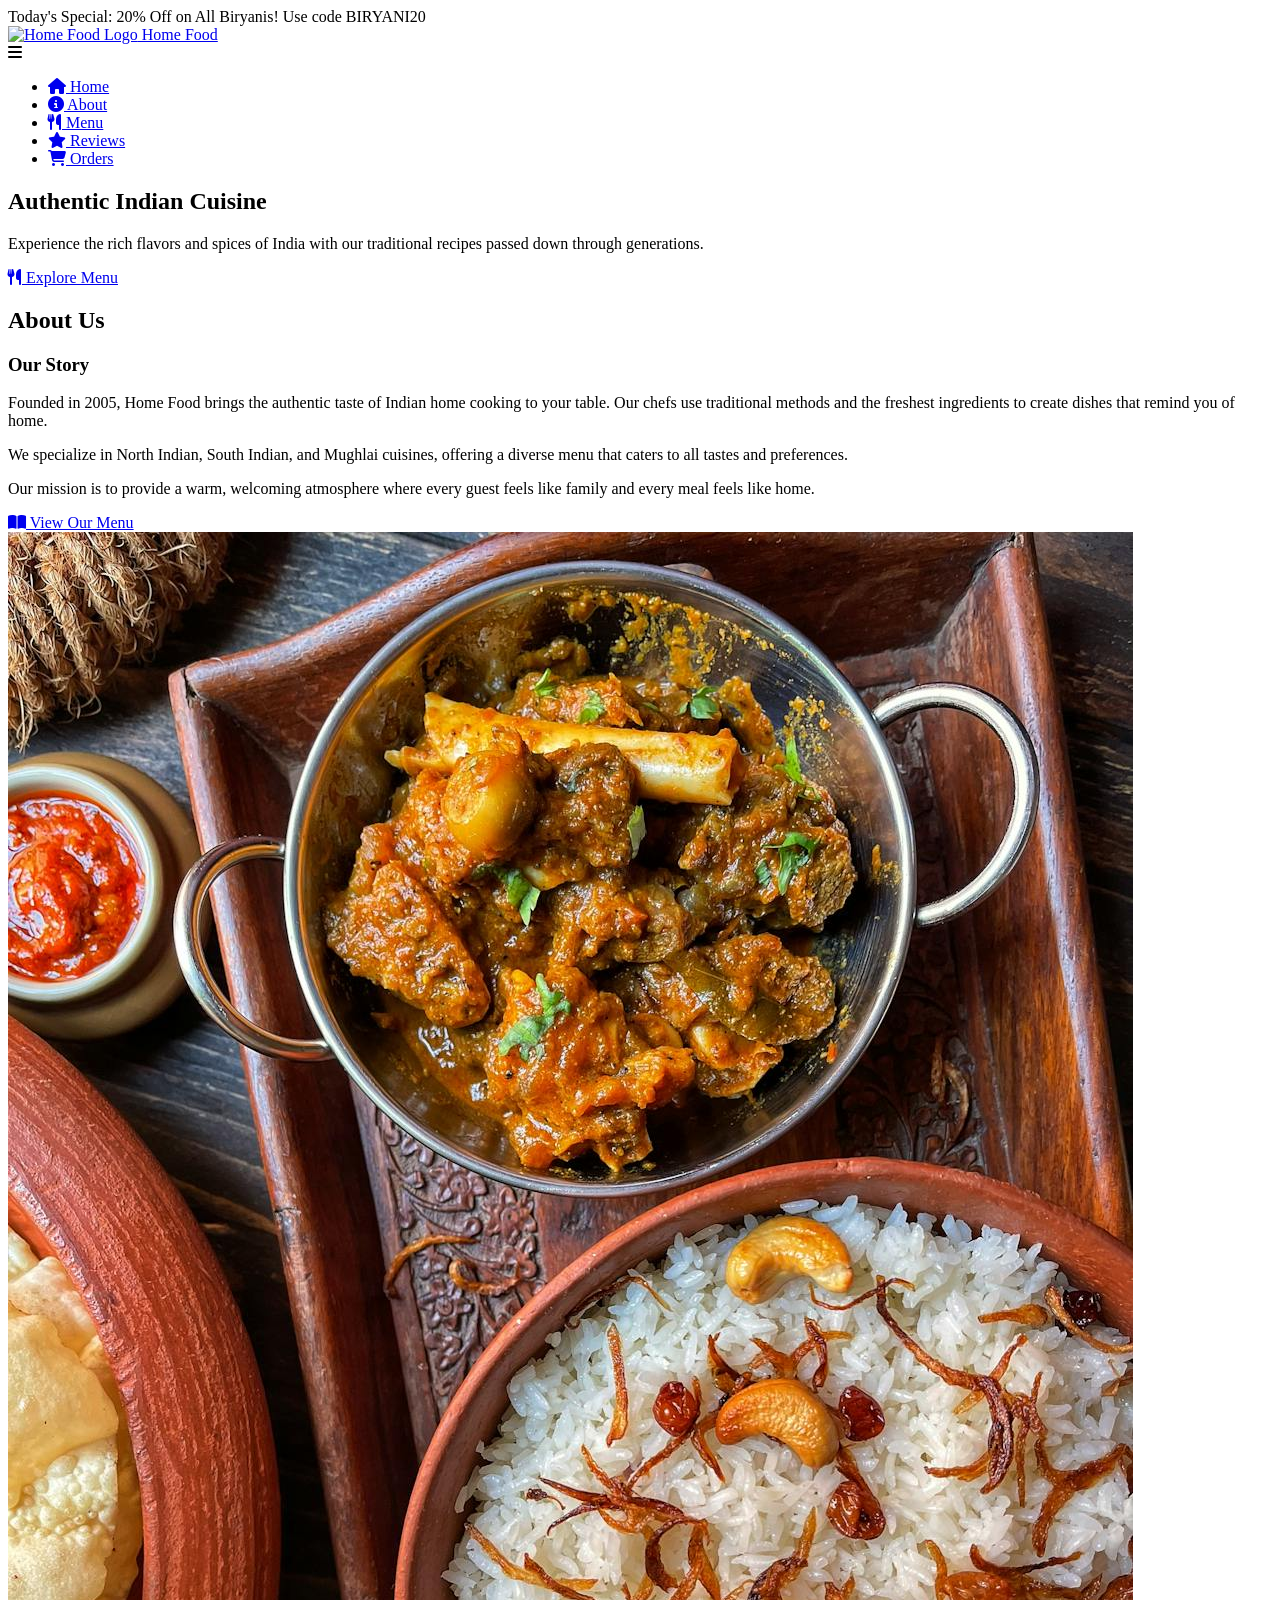
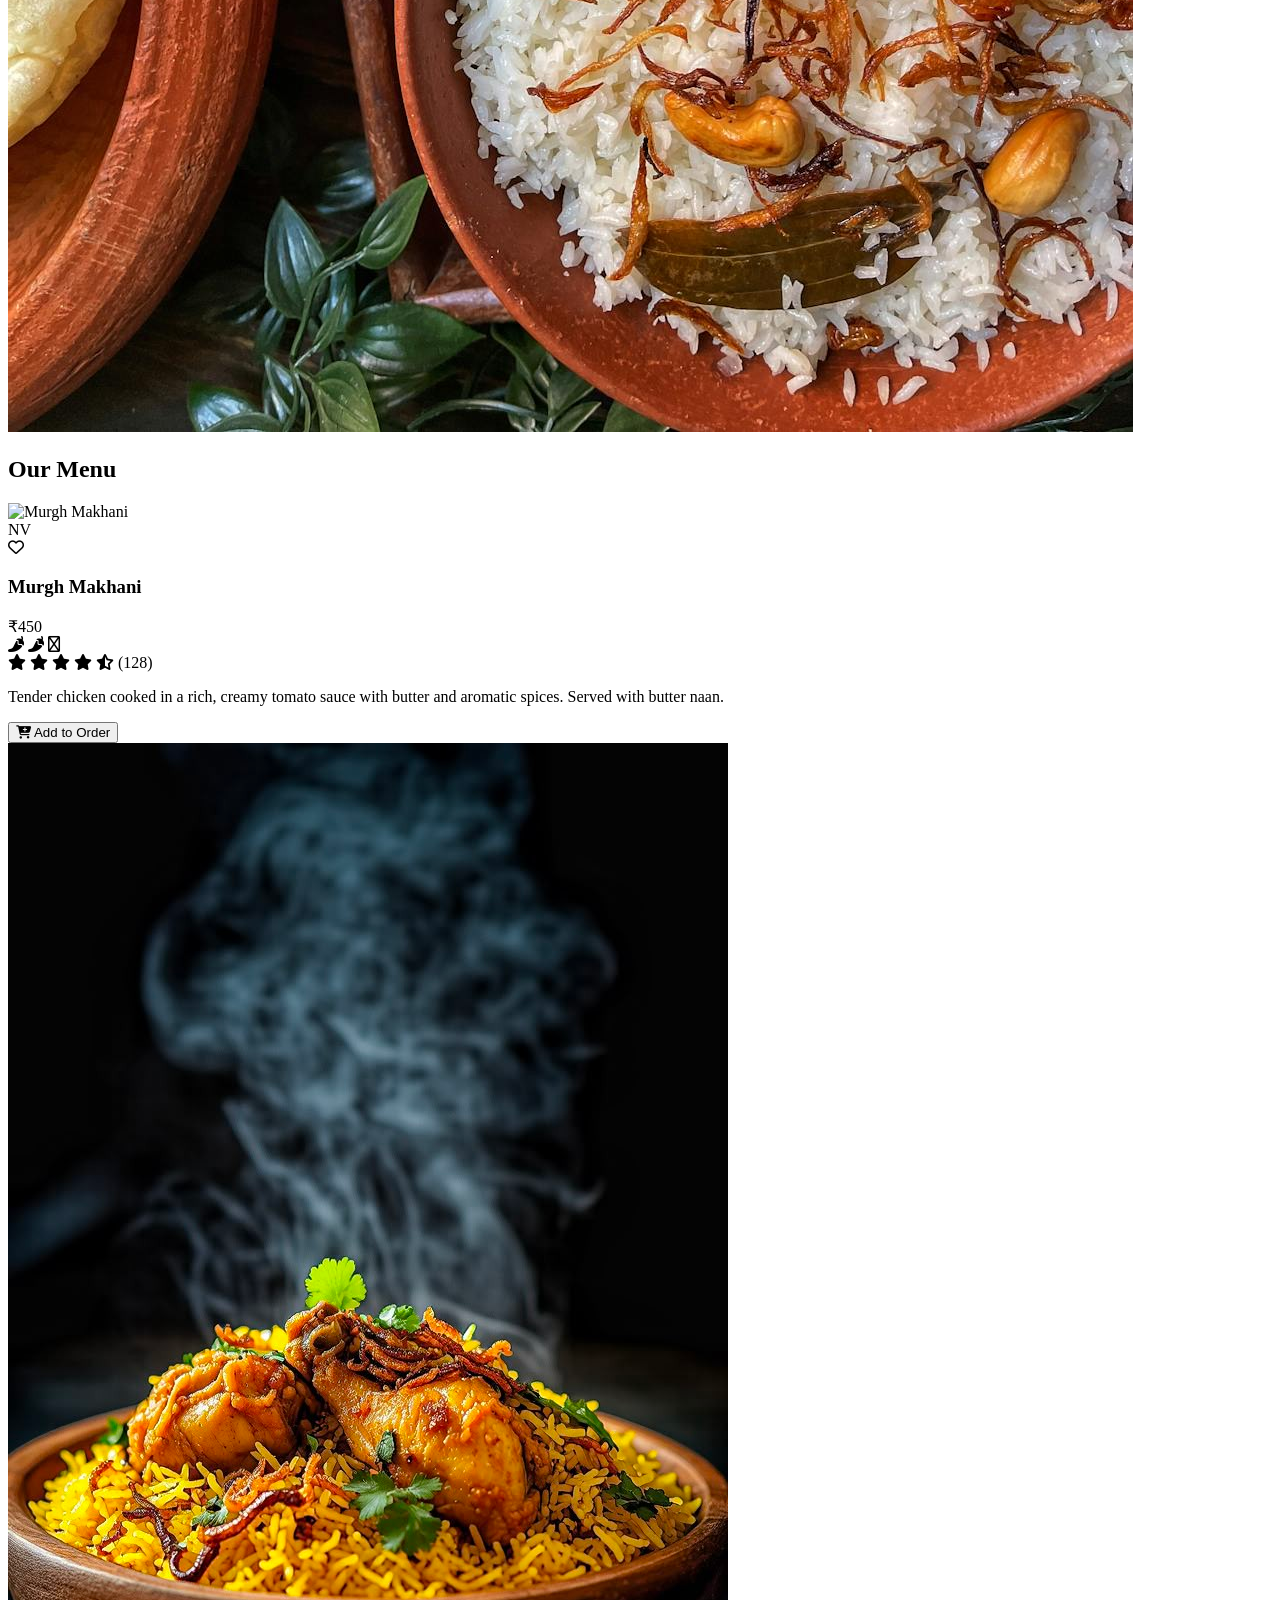
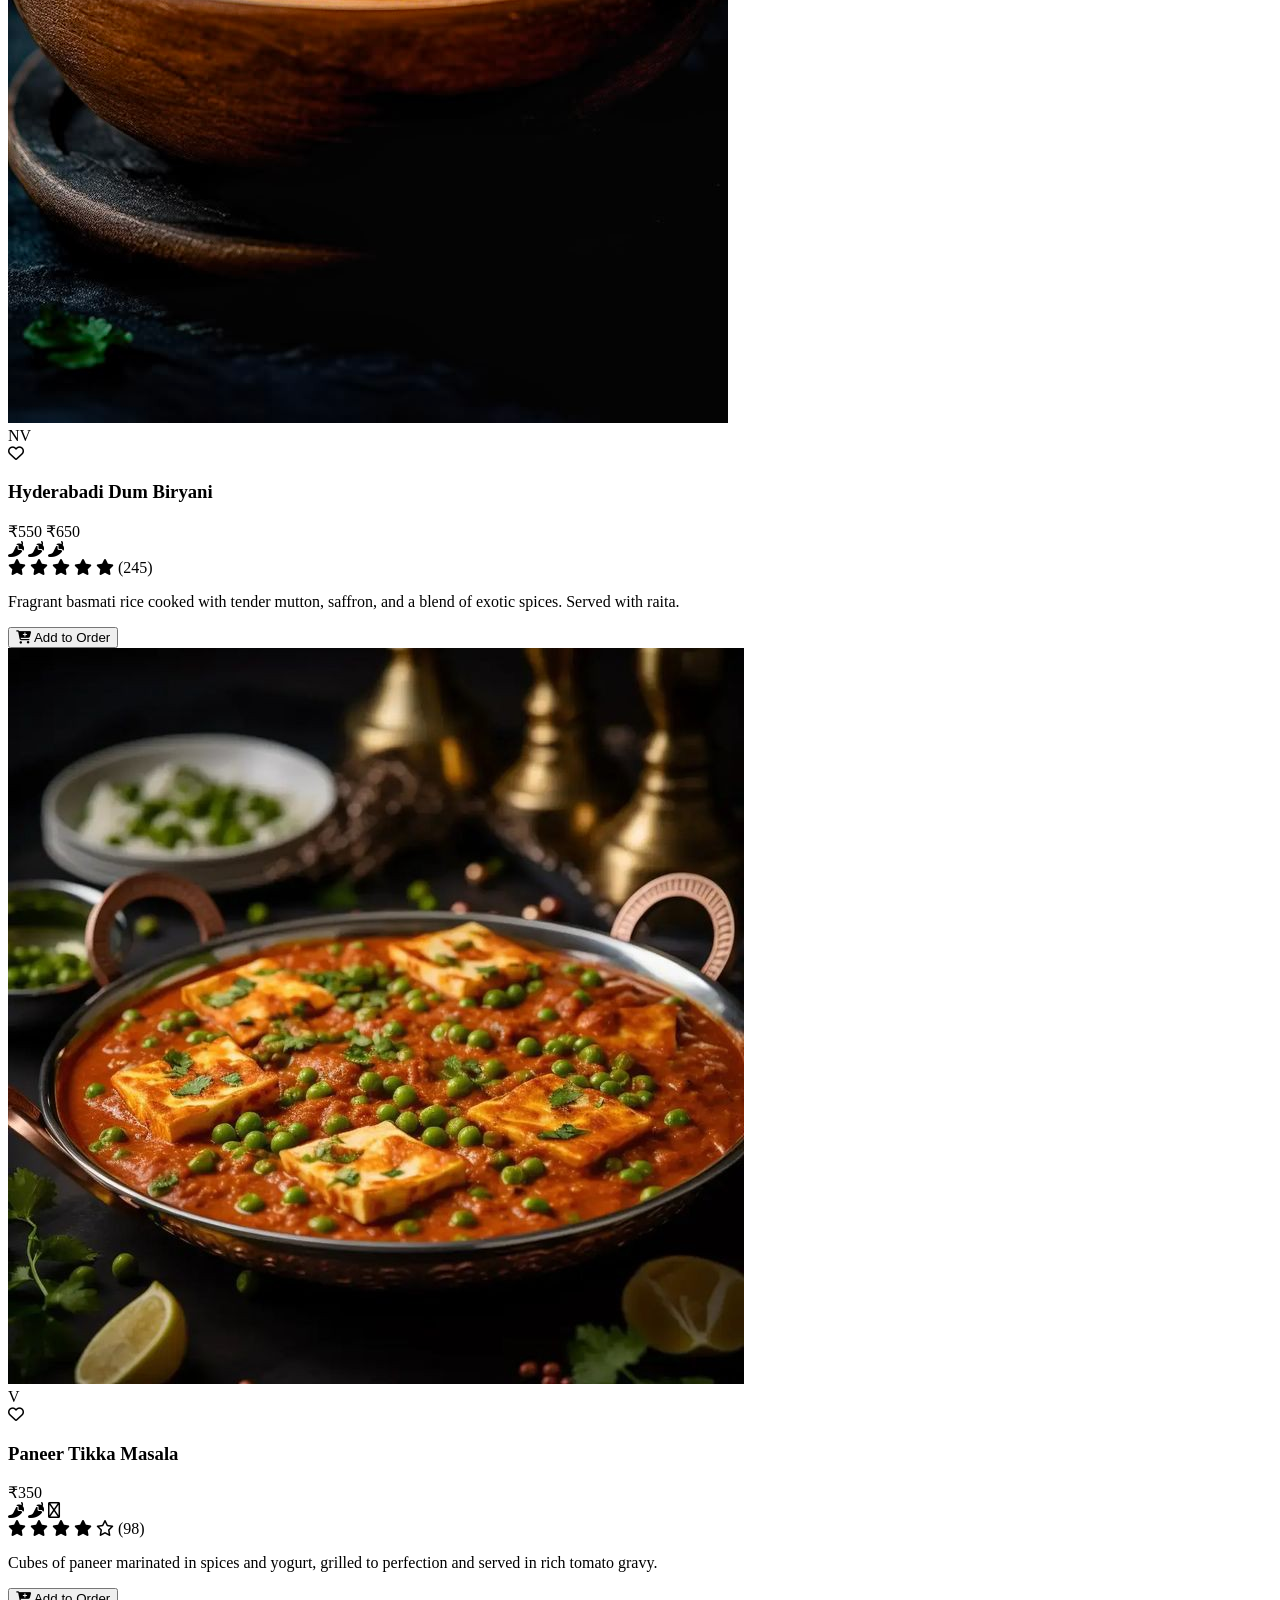
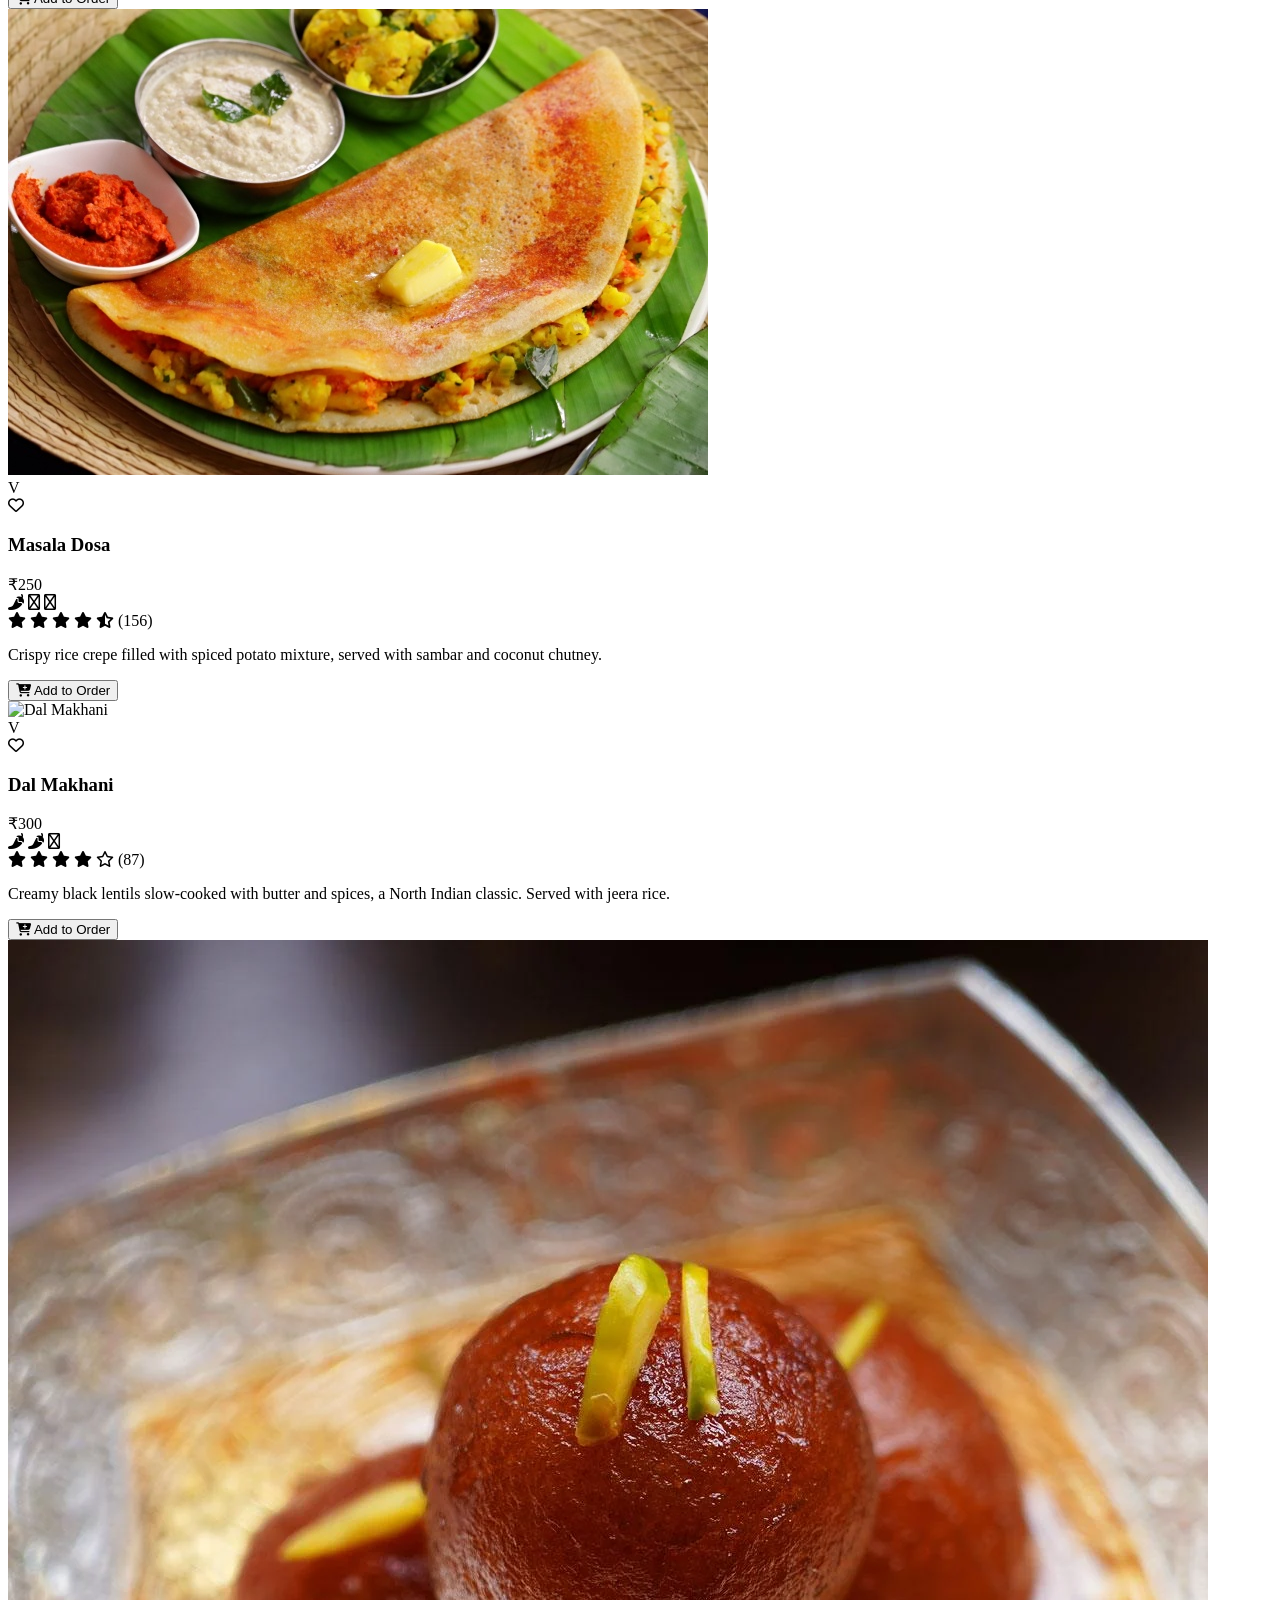
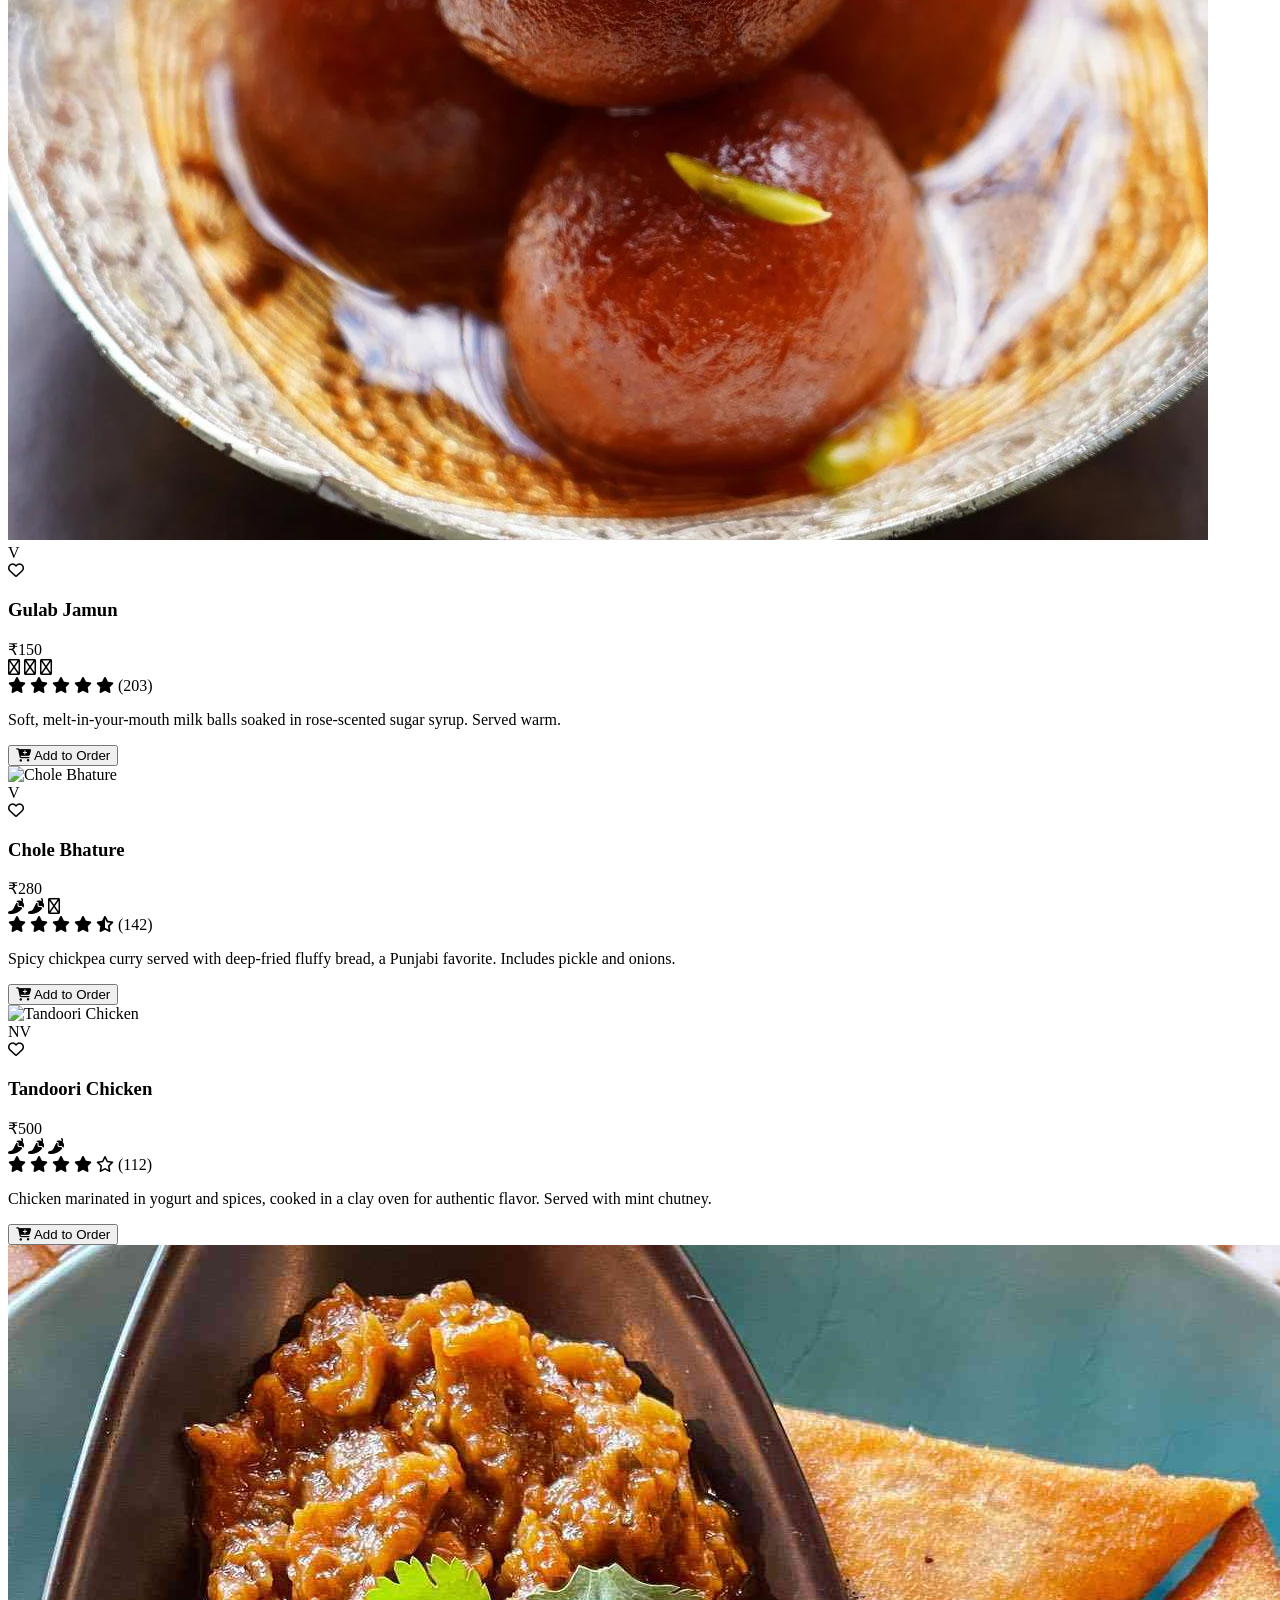
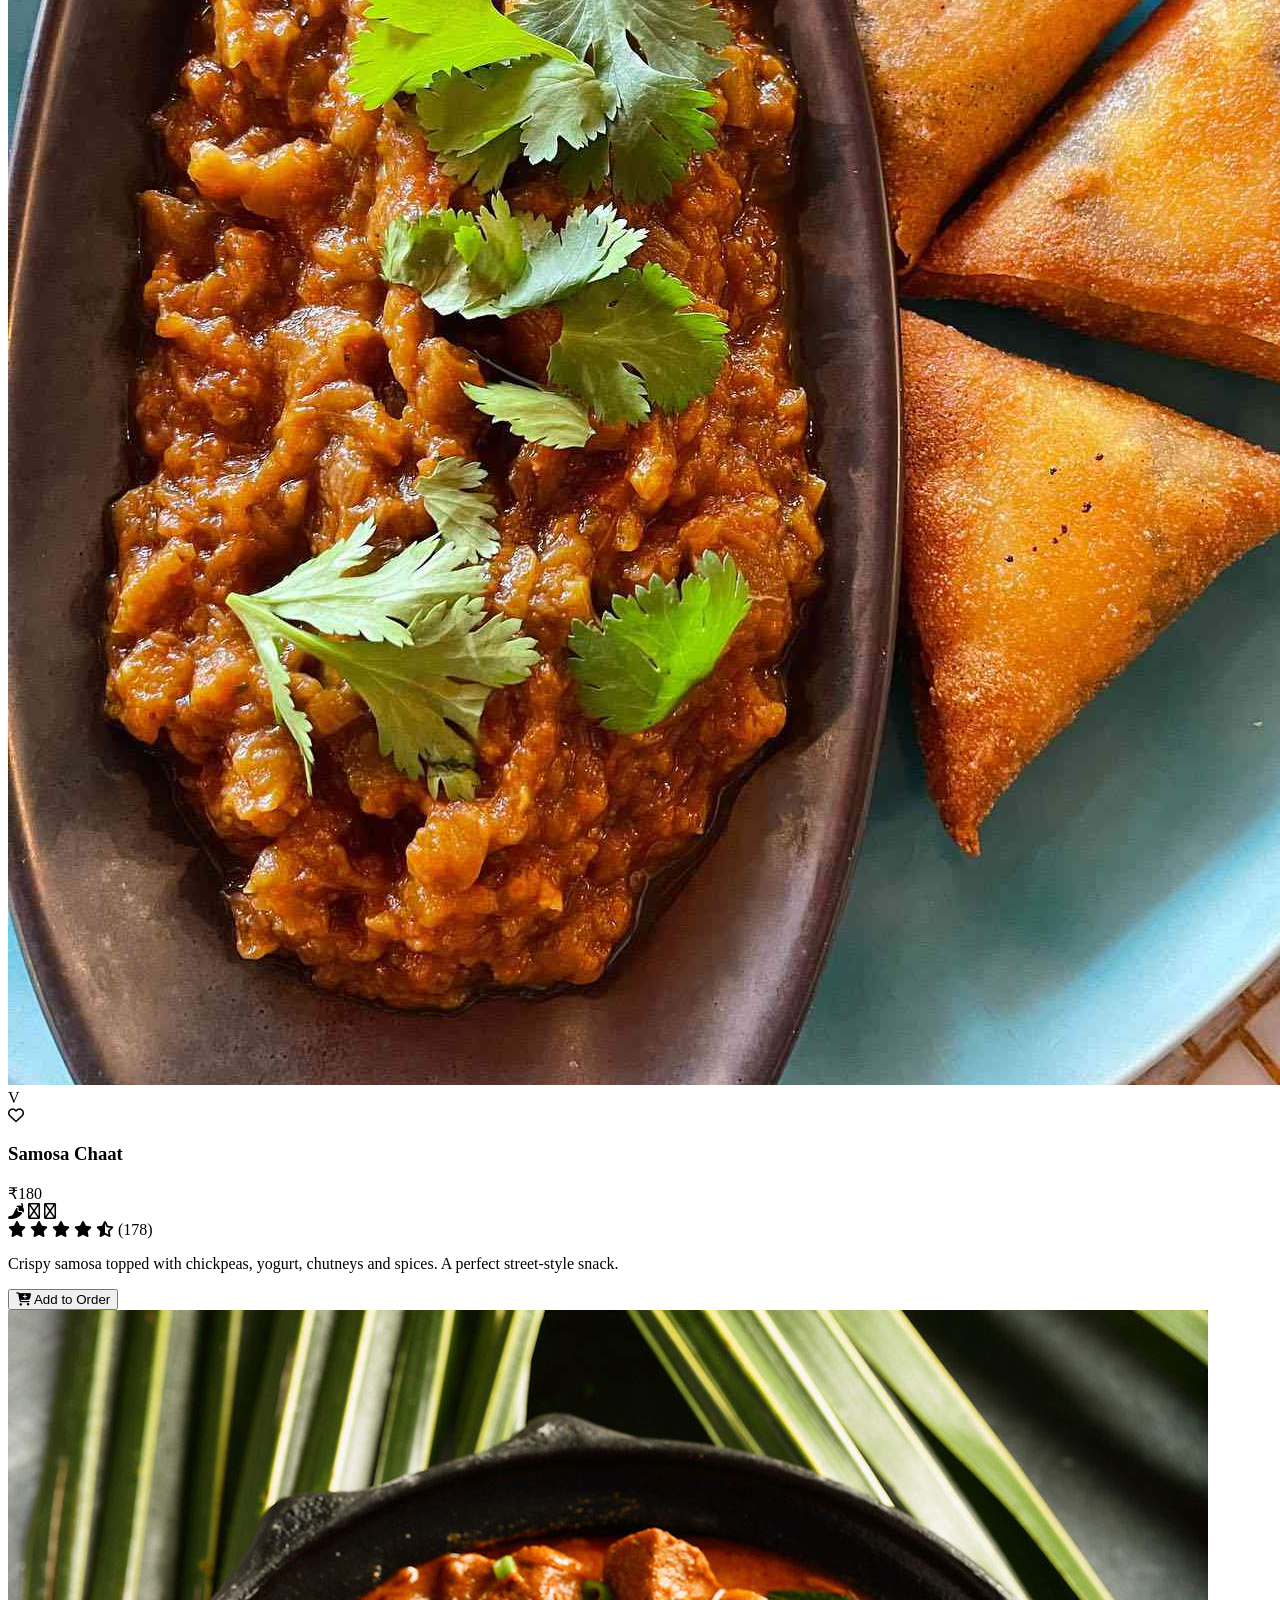
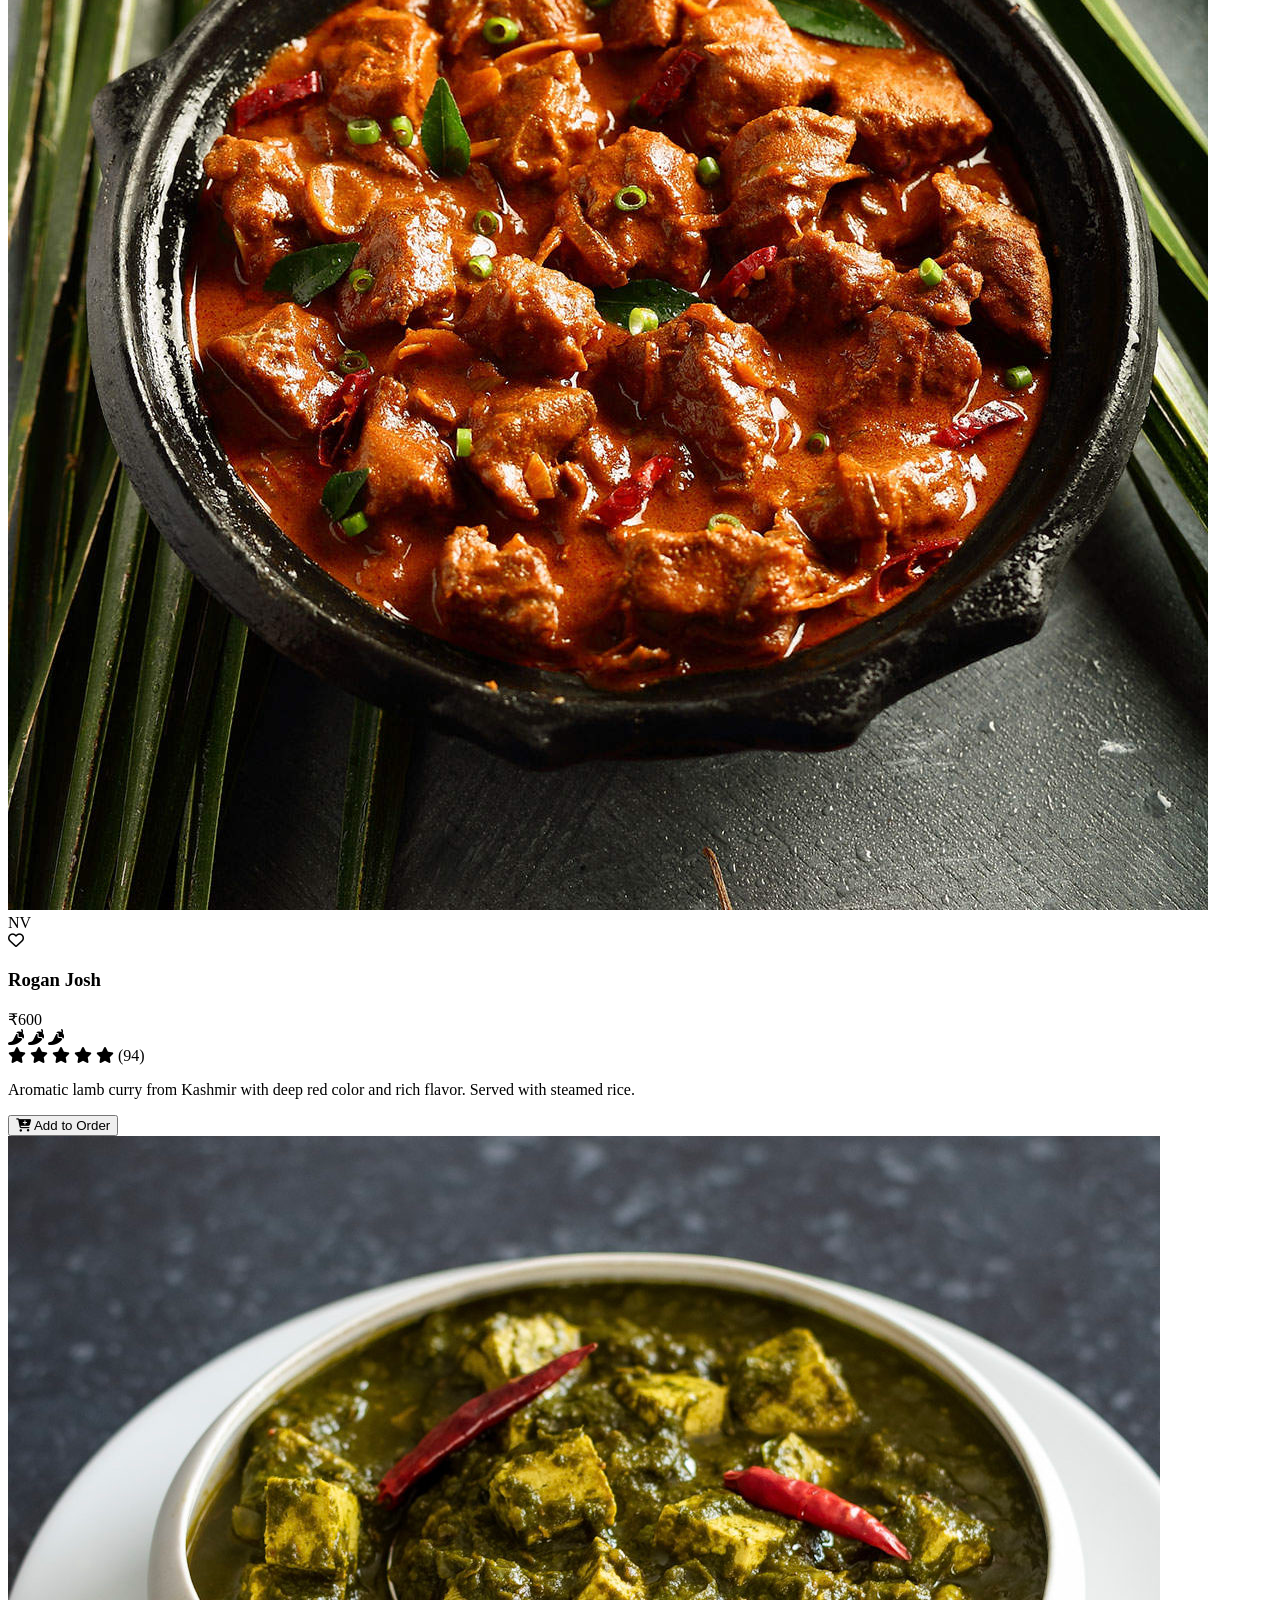
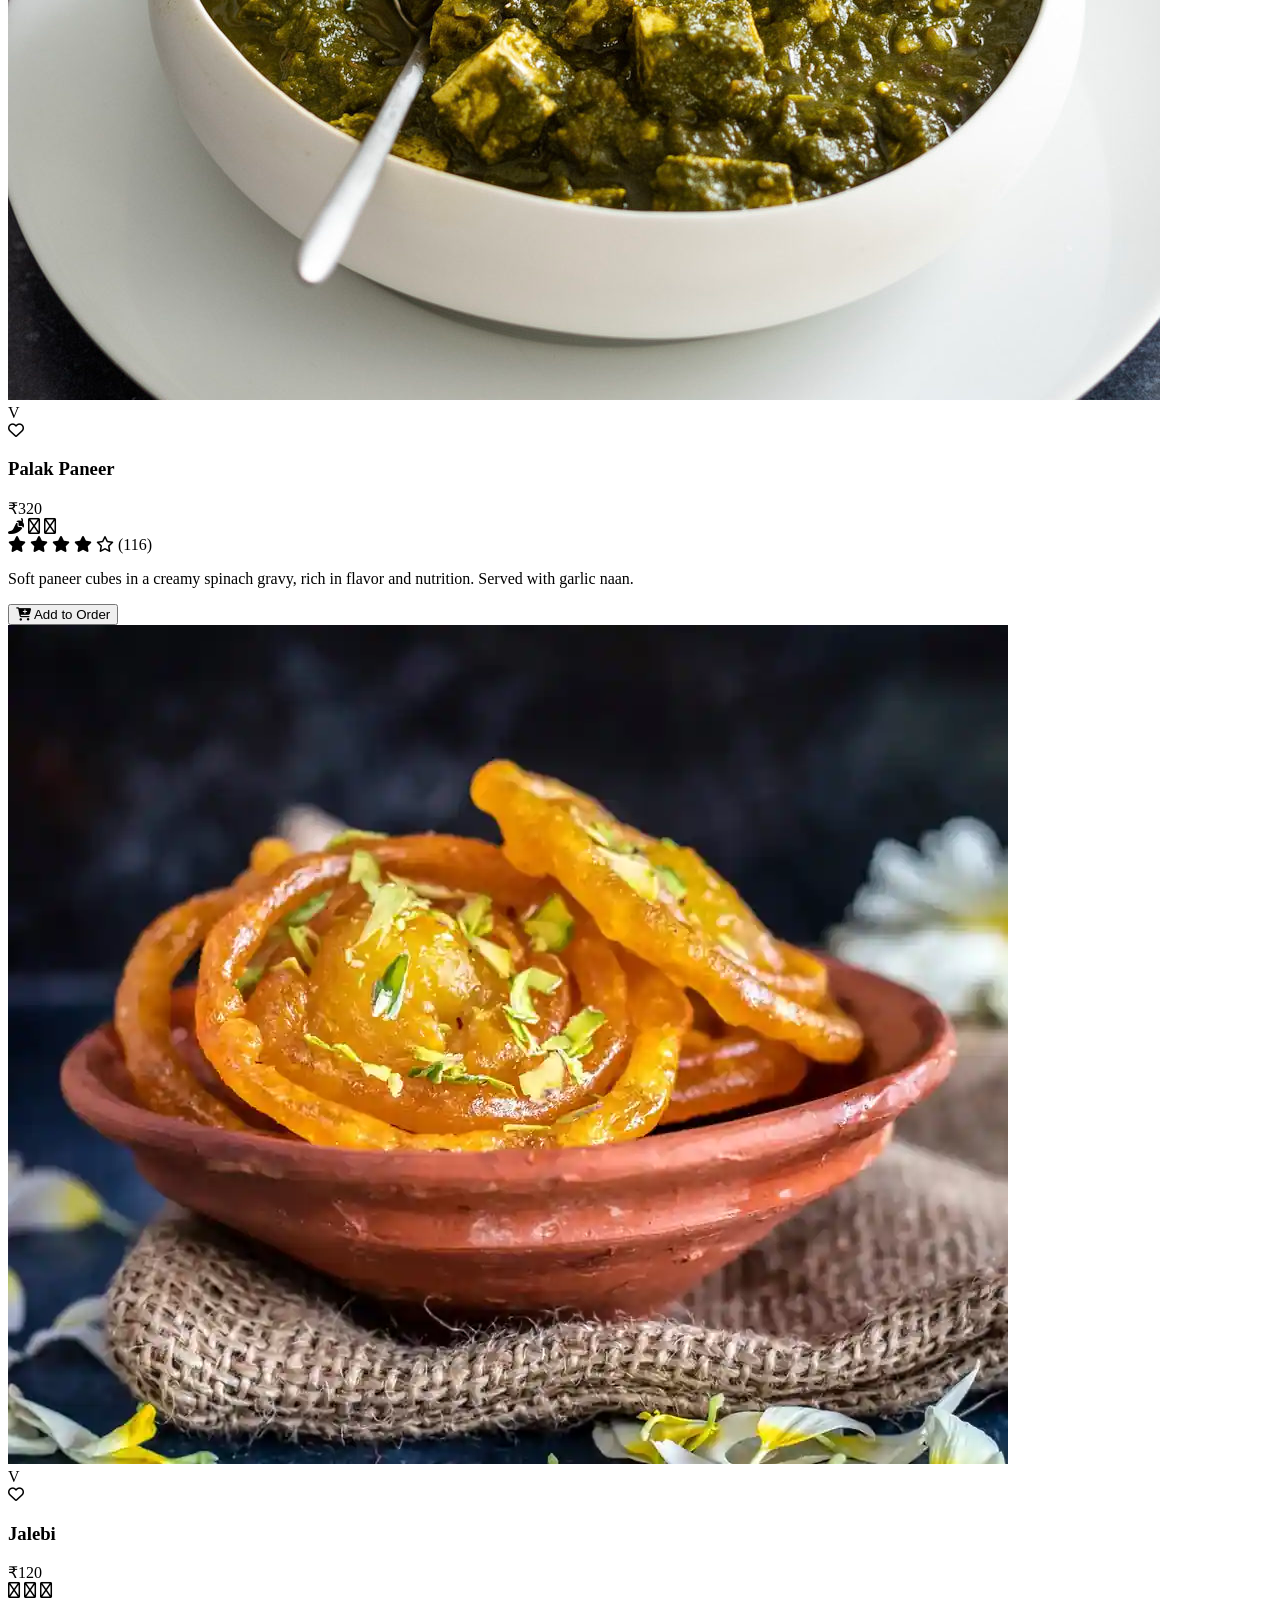
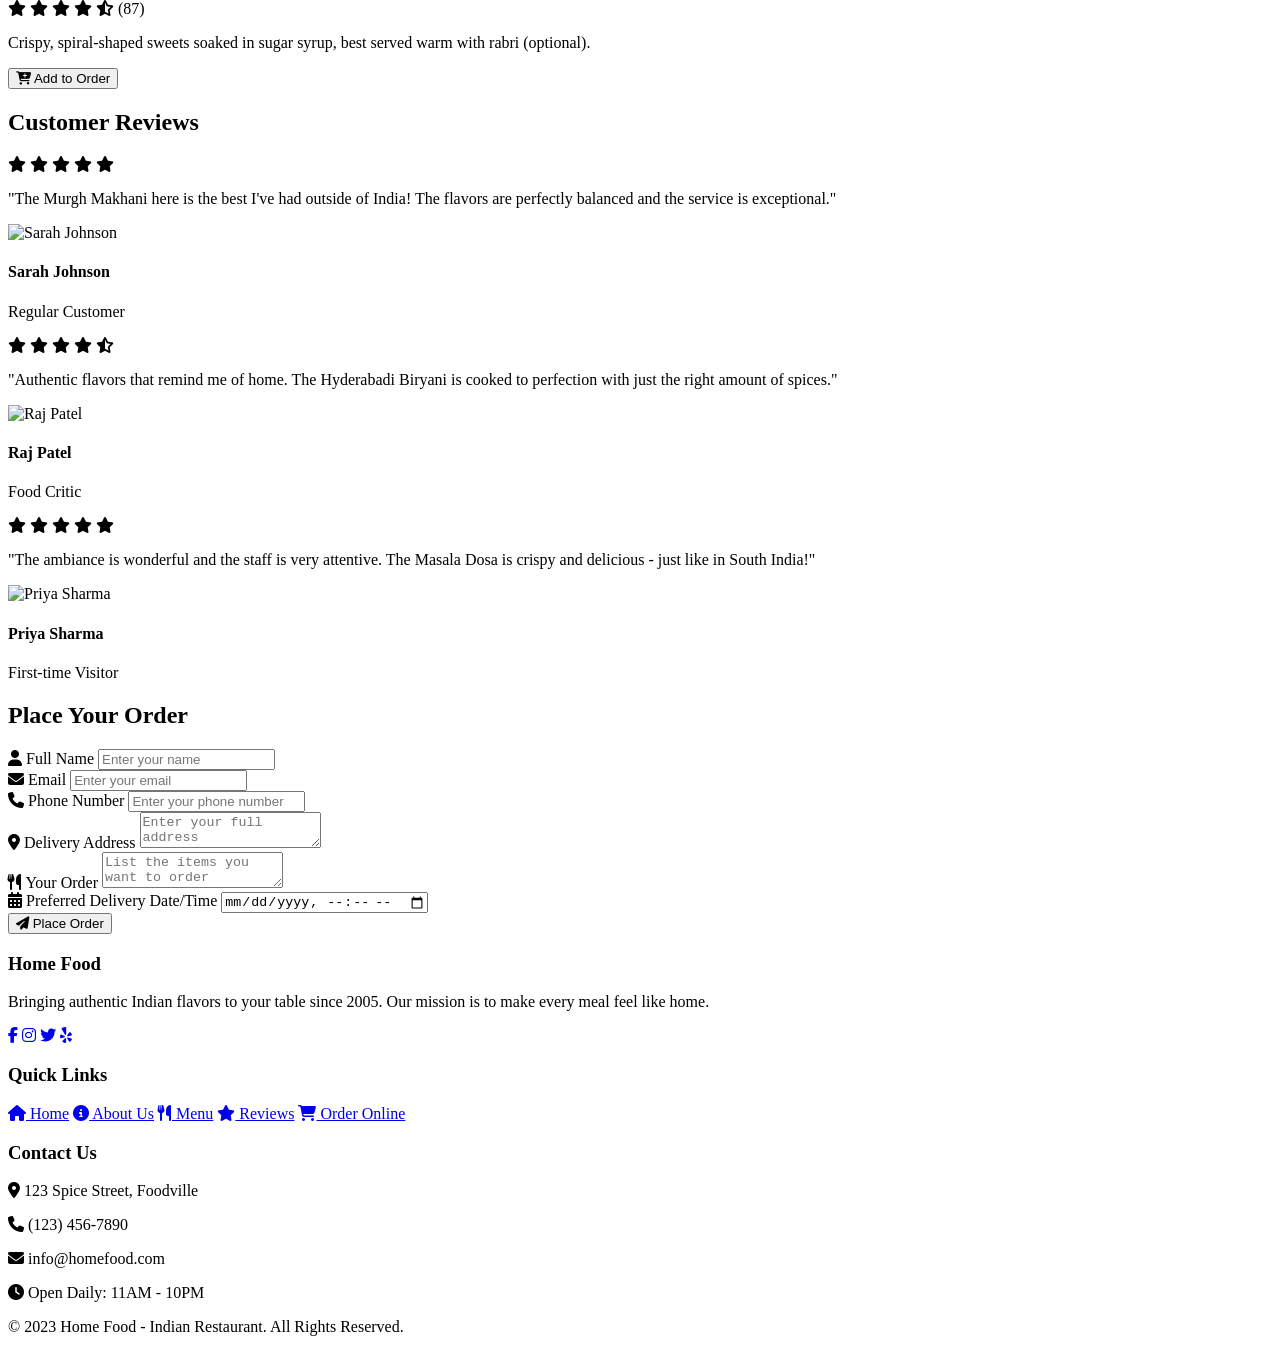
==== index.html @ 53b6099e "changed file names" ====
<!DOCTYPE html>
<html lang="en">
<head>
    <meta charset="UTF-8">
    <meta name="viewport" content="width=device-width, initial-scale=1.0">
    <title>Home Food - Authentic Indian Restaurant</title>
    <link rel="stylesheet" href="https://cdnjs.cloudflare.com/ajax/libs/font-awesome/6.4.0/css/all.min.css">
    <link href="https://fonts.googleapis.com/css2?family=Poppins:wght@300;400;500;600;700&display=swap" rel="stylesheet">
    <link rel="stylesheet" href="homefood.css">
</head>
<body>
    <!-- Special Offers Banner -->
    <div class="offer-banner">
         Today's Special: 20% Off on All Biryanis! Use code BIRYANI20 
    </div>

    <!-- Header -->
    <header id="header">
        <a href="#" class="logo">
            <img src="https://cdn-icons-png.flaticon.com/512/5787/5787016.png" alt="Home Food Logo">
            Home Food
        </a>
        
        <div class="menu-toggle">
            <i class="fas fa-bars"></i>
        </div>
        
        <nav id="nav">
            <ul>
                <li><a href="#home"><i class="fas fa-home"></i> Home</a></li>
                <li><a href="#about"><i class="fas fa-info-circle"></i> About</a></li>
                <li><a href="#menu"><i class="fas fa-utensils"></i> Menu</a></li>
                <li><a href="#reviews"><i class="fas fa-star"></i> Reviews</a></li>
                <li><a href="#orders"><i class="fas fa-shopping-cart"></i> Orders</a></li>
            </ul>
        </nav>
    </header>

    <!-- Hero Section -->
    <section class="hero" id="home">
        <div class="hero-content">
            <h1>Authentic Indian Cuisine</h1>
            <p>Experience the rich flavors and spices of India with our traditional recipes passed down through generations.</p>
            <a href="#menu" class="btn"><i class="fas fa-utensils"></i> Explore Menu</a>
        </div>
    </section>

    <!-- About Section -->
    <section class="about" id="about">
        <h2 class="section-title">About Us</h2>
        <div class="about-content">
            <div class="about-text">
                <h3>Our Story</h3>
                <p>Founded in 2005, Home Food brings the authentic taste of Indian home cooking to your table. Our chefs use traditional methods and the freshest ingredients to create dishes that remind you of home.</p>
                <p>We specialize in North Indian, South Indian, and Mughlai cuisines, offering a diverse menu that caters to all tastes and preferences.</p>
                <p>Our mission is to provide a warm, welcoming atmosphere where every guest feels like family and every meal feels like home.</p>
                <a href="#menu" class="btn"><i class="fas fa-book-open"></i> View Our Menu</a>
            </div>
            <div class="about-image">
                <img src="about1.jpeg">
            </div>
        </div>
    </section>

    <!-- Menu Section - Now in 4 columns -->
    <section class="menu" id="menu">
        <h2 class="section-title">Our Menu</h2>
        <div class="menu-container">
            <!-- Item 1 -->
            <div class="menu-item">
                <div class="menu-item-img-container">
                    <img src="https://images.unsplash.com/photo-1631515243349-e0cb75fb8d3a?ixlib=rb-4.0.3&ixid=M3wxMjA3fDB8MHxwaG90by1wYWdlfHx8fGVufDB8fHx8fA%3D%3D&auto=format&fit=crop&w=1488&q=80" alt="Murgh Makhani">
                    <div class="veg-nonveg nonveg">NV</div>
                    <div class="heart-btn">
                        <i class="far fa-heart"></i>
                    </div>
                </div>
                <div class="menu-item-content">
                    <div class="menu-item-title">
                        <h3>Murgh Makhani</h3>
                        <span class="menu-item-price">₹450</span>
                    </div>
                    <div class="spicy-level">
                        <i class="fas fa-pepper-hot"></i>
                        <i class="fas fa-pepper-hot"></i>
                        <i class="far fa-pepper-hot"></i>
                    </div>
                    <div class="stars">
                        <i class="fas fa-star"></i>
                        <i class="fas fa-star"></i>
                        <i class="fas fa-star"></i>
                        <i class="fas fa-star"></i>
                        <i class="fas fa-star-half-alt"></i>
                        <span class="review-count">(128)</span>
                    </div>
                    <p class="menu-item-desc">Tender chicken cooked in a rich, creamy tomato sauce with butter and aromatic spices. Served with butter naan.</p>
                    <button class="order-btn"><i class="fas fa-cart-plus"></i> Add to Order</button>
                </div>
            </div>

            <!-- Item 2 -->
            <div class="menu-item">
                <div class="menu-item-img-container">
                    <img src="w.jpg">
                    <div class="veg-nonveg nonveg">NV</div>
                    <div class="heart-btn">
                        <i class="far fa-heart"></i>
                    </div>
                </div>
                <div class="menu-item-content">
                    <div class="menu-item-title">
                        <h3>Hyderabadi Dum Biryani</h3>
                        <span class="menu-item-price">₹550 <span class="original-price">₹650</span></span>
                    </div>
                    <div class="spicy-level">
                        <i class="fas fa-pepper-hot"></i>
                        <i class="fas fa-pepper-hot"></i>
                        <i class="fas fa-pepper-hot"></i>
                    </div>
                    <div class="stars">
                        <i class="fas fa-star"></i>
                        <i class="fas fa-star"></i>
                        <i class="fas fa-star"></i>
                        <i class="fas fa-star"></i>
                        <i class="fas fa-star"></i>
                        <span class="review-count">(245)</span>
                    </div>
                    <p class="menu-item-desc">Fragrant basmati rice cooked with tender mutton, saffron, and a blend of exotic spices. Served with raita.</p>
                    <button class="order-btn"><i class="fas fa-cart-plus"></i> Add to Order</button>
                </div>
            </div>

            <!-- Item 3 -->
            <div class="menu-item">
                <div class="menu-item-img-container">
                    <img src="n.jpg">
                    <div class="veg-nonveg veg">V</div>
                    <div class="heart-btn">
                        <i class="far fa-heart"></i>
                    </div>
                </div>
                <div class="menu-item-content">
                    <div class="menu-item-title">
                        <h3>Paneer Tikka Masala</h3>
                        <span class="menu-item-price">₹350</span>
                    </div>
                    <div class="spicy-level">
                        <i class="fas fa-pepper-hot"></i>
                        <i class="fas fa-pepper-hot"></i>
                        <i class="far fa-pepper-hot"></i>
                    </div>
                    <div class="stars">
                        <i class="fas fa-star"></i>
                        <i class="fas fa-star"></i>
                        <i class="fas fa-star"></i>
                        <i class="fas fa-star"></i>
                        <i class="far fa-star"></i>
                        <span class="review-count">(98)</span>
                    </div>
                    <p class="menu-item-desc">Cubes of paneer marinated in spices and yogurt, grilled to perfection and served in rich tomato gravy.</p>
                    <button class="order-btn"><i class="fas fa-cart-plus"></i> Add to Order</button>
                </div>
            </div>

            <!-- Item 4 -->
            <div class="menu-item">
                <div class="menu-item-img-container">
                    <img src="dosa.jpg">
                    <div class="veg-nonveg veg">V</div>
                    <div class="heart-btn">
                        <i class="far fa-heart"></i>
                    </div>
                </div>
                <div class="menu-item-content">
                    <div class="menu-item-title">
                        <h3>Masala Dosa</h3>
                        <span class="menu-item-price">₹250</span>
                    </div>
                    <div class="spicy-level">
                        <i class="fas fa-pepper-hot"></i>
                        <i class="far fa-pepper-hot"></i>
                        <i class="far fa-pepper-hot"></i>
                    </div>
                    <div class="stars">
                        <i class="fas fa-star"></i>
                        <i class="fas fa-star"></i>
                        <i class="fas fa-star"></i>
                        <i class="fas fa-star"></i>
                        <i class="fas fa-star-half-alt"></i>
                        <span class="review-count">(156)</span>
                    </div>
                    <p class="menu-item-desc">Crispy rice crepe filled with spiced potato mixture, served with sambar and coconut chutney.</p>
                    <button class="order-btn"><i class="fas fa-cart-plus"></i> Add to Order</button>
                </div>
            </div>

            <!-- Item 5 -->
            <div class="menu-item">
                <div class="menu-item-img-container">
                    <img src="https://images.unsplash.com/photo-1633945274309-2c16c9682a8c?ixlib=rb-4.0.3&ixid=M3wxMjA3fDB8MHxwaG90by1wYWdlfHx8fGVufDB8fHx8fA%3D%3D&auto=format&fit=crop&w=1470&q=80" alt="Dal Makhani">
                    <div class="veg-nonveg veg">V</div>
                    <div class="heart-btn">
                        <i class="far fa-heart"></i>
                    </div>
                </div>
                <div class="menu-item-content">
                    <div class="menu-item-title">
                        <h3>Dal Makhani</h3>
                        <span class="menu-item-price">₹300</span>
                    </div>
                    <div class="spicy-level">
                        <i class="fas fa-pepper-hot"></i>
                        <i class="fas fa-pepper-hot"></i>
                        <i class="far fa-pepper-hot"></i>
                    </div>
                    <div class="stars">
                        <i class="fas fa-star"></i>
                        <i class="fas fa-star"></i>
                        <i class="fas fa-star"></i>
                        <i class="fas fa-star"></i>
                        <i class="far fa-star"></i>
                        <span class="review-count">(87)</span>
                    </div>
                    <p class="menu-item-desc">Creamy black lentils slow-cooked with butter and spices, a North Indian classic. Served with jeera rice.</p>
                    <button class="order-btn"><i class="fas fa-cart-plus"></i> Add to Order</button>
                </div>
            </div>

            <!-- Item 6 -->
            <div class="menu-item">
                <div class="menu-item-img-container">
                    <img src="gulab jam.webp">
                    <div class="veg-nonveg veg">V</div>
                    <div class="heart-btn">
                        <i class="far fa-heart"></i>
                    </div>
                </div>
                <div class="menu-item-content">
                    <div class="menu-item-title">
                        <h3>Gulab Jamun</h3>
                        <span class="menu-item-price">₹150</span>
                    </div>
                    <div class="spicy-level">
                        <i class="far fa-pepper-hot"></i>
                        <i class="far fa-pepper-hot"></i>
                        <i class="far fa-pepper-hot"></i>
                    </div>
                    <div class="stars">
                        <i class="fas fa-star"></i>
                        <i class="fas fa-star"></i>
                        <i class="fas fa-star"></i>
                        <i class="fas fa-star"></i>
                        <i class="fas fa-star"></i>
                        <span class="review-count">(203)</span>
                    </div>
                    <p class="menu-item-desc">Soft, melt-in-your-mouth milk balls soaked in rose-scented sugar syrup. Served warm.</p>
                    <button class="order-btn"><i class="fas fa-cart-plus"></i> Add to Order</button>
                </div>
            </div>

            <!-- Item 7 -->
            <div class="menu-item">
                <div class="menu-item-img-container">
                    <img src="https://images.unsplash.com/photo-1606491956689-2ea866880c84?ixlib=rb-4.0.3&ixid=M3wxMjA3fDB8MHxwaG90by1wYWdlfHx8fGVufDB8fHx8fA%3D%3D&auto=format&fit=crop&w=1471&q=80" alt="Chole Bhature">
                    <div class="veg-nonveg veg">V</div>
                    <div class="heart-btn">
                        <i class="far fa-heart"></i>
                    </div>
                </div>
                <div class="menu-item-content">
                    <div class="menu-item-title">
                        <h3>Chole Bhature</h3>
                        <span class="menu-item-price">₹280</span>
                    </div>
                    <div class="spicy-level">
                        <i class="fas fa-pepper-hot"></i>
                        <i class="fas fa-pepper-hot"></i>
                        <i class="far fa-pepper-hot"></i>
                    </div>
                    <div class="stars">
                        <i class="fas fa-star"></i>
                        <i class="fas fa-star"></i>
                        <i class="fas fa-star"></i>
                        <i class="fas fa-star"></i>
                        <i class="fas fa-star-half-alt"></i>
                        <span class="review-count">(142)</span>
                    </div>
                    <p class="menu-item-desc">Spicy chickpea curry served with deep-fried fluffy bread, a Punjabi favorite. Includes pickle and onions.</p>
                    <button class="order-btn"><i class="fas fa-cart-plus"></i> Add to Order</button>
                </div>
            </div>

            <!-- Item 8 -->
            <div class="menu-item">
                <div class="menu-item-img-container">
                    <img src="https://images.unsplash.com/photo-1565557623262-b51c2513a641?ixlib=rb-4.0.3&ixid=M3wxMjA3fDB8MHxwaG90by1wYWdlfHx8fGVufDB8fHx8fA%3D%3D&auto=format&fit=crop&w=1371&q=80" alt="Tandoori Chicken">
                    <div class="veg-nonveg nonveg">NV</div>
                    <div class="heart-btn">
                        <i class="far fa-heart"></i>
                    </div>
                </div>
                <div class="menu-item-content">
                    <div class="menu-item-title">
                        <h3>Tandoori Chicken</h3>
                        <span class="menu-item-price">₹500</span>
                    </div>
                    <div class="spicy-level">
                        <i class="fas fa-pepper-hot"></i>
                        <i class="fas fa-pepper-hot"></i>
                        <i class="fas fa-pepper-hot"></i>
                    </div>
                    <div class="stars">
                        <i class="fas fa-star"></i>
                        <i class="fas fa-star"></i>
                        <i class="fas fa-star"></i>
                        <i class="fas fa-star"></i>
                        <i class="far fa-star"></i>
                        <span class="review-count">(112)</span>
                    </div>
                    <p class="menu-item-desc">Chicken marinated in yogurt and spices, cooked in a clay oven for authentic flavor. Served with mint chutney.</p>
                    <button class="order-btn"><i class="fas fa-cart-plus"></i> Add to Order</button>
                </div>
            </div>

            <!-- Item 9 -->
            <div class="menu-item">
                <div class="menu-item-img-container">
                    <img src="sonyyyyyy.jpg">
                    <div class="veg-nonveg veg">V</div>
                    <div class="heart-btn">
                        <i class="far fa-heart"></i>
                    </div>
                </div>
                <div class="menu-item-content">
                    <div class="menu-item-title">
                        <h3>Samosa Chaat</h3>
                        <span class="menu-item-price">₹180</span>
                    </div>
                    <div class="spicy-level">
                        <i class="fas fa-pepper-hot"></i>
                        <i class="far fa-pepper-hot"></i>
                        <i class="far fa-pepper-hot"></i>
                    </div>
                    <div class="stars">
                        <i class="fas fa-star"></i>
                        <i class="fas fa-star"></i>
                        <i class="fas fa-star"></i>
                        <i class="fas fa-star"></i>
                        <i class="fas fa-star-half-alt"></i>
                        <span class="review-count">(178)</span>
                    </div>
                    <p class="menu-item-desc">Crispy samosa topped with chickpeas, yogurt, chutneys and spices. A perfect street-style snack.</p>
                    <button class="order-btn"><i class="fas fa-cart-plus"></i> Add to Order</button>
                </div>
            </div>

            <!-- Item 10 -->
            <div class="menu-item">
                <div class="menu-item-img-container">
                    <img src="rogan.jpg">
                    <div class="veg-nonveg nonveg">NV</div>
                    <div class="heart-btn">
                        <i class="far fa-heart"></i>
                    </div>
                </div>
                <div class="menu-item-content">
                    <div class="menu-item-title">
                        <h3>Rogan Josh</h3>
                        <span class="menu-item-price">₹600</span>
                    </div>
                    <div class="spicy-level">
                        <i class="fas fa-pepper-hot"></i>
                        <i class="fas fa-pepper-hot"></i>
                        <i class="fas fa-pepper-hot"></i>
                    </div>
                    <div class="stars">
                        <i class="fas fa-star"></i>
                        <i class="fas fa-star"></i>
                        <i class="fas fa-star"></i>
                        <i class="fas fa-star"></i>
                        <i class="fas fa-star"></i>
                        <span class="review-count">(94)</span>
                    </div>
                    <p class="menu-item-desc">Aromatic lamb curry from Kashmir with deep red color and rich flavor. Served with steamed rice.</p>
                    <button class="order-btn"><i class="fas fa-cart-plus"></i> Add to Order</button>
                </div>
            </div>

            <!-- Item 11 -->
            <div class="menu-item">
                <div class="menu-item-img-container">
                    <img src="Palak-paneer.jpg">
                    <div class="veg-nonveg veg">V</div>
                    <div class="heart-btn">
                        <i class="far fa-heart"></i>
                    </div>
                </div>
                <div class="menu-item-content">
                    <div class="menu-item-title">
                        <h3>Palak Paneer</h3>
                        <span class="menu-item-price">₹320</span>
                    </div>
                    <div class="spicy-level">
                        <i class="fas fa-pepper-hot"></i>
                        <i class="far fa-pepper-hot"></i>
                        <i class="far fa-pepper-hot"></i>
                    </div>
                    <div class="stars">
                        <i class="fas fa-star"></i>
                        <i class="fas fa-star"></i>
                        <i class="fas fa-star"></i>
                        <i class="fas fa-star"></i>
                        <i class="far fa-star"></i>
                        <span class="review-count">(116)</span>
                    </div>
                    <p class="menu-item-desc">Soft paneer cubes in a creamy spinach gravy, rich in flavor and nutrition. Served with garlic naan.</p>
                    <button class="order-btn"><i class="fas fa-cart-plus"></i> Add to Order</button>
                </div>
            </div>

            <!-- Item 12 -->
            <div class="menu-item">
                <div class="menu-item-img-container">
                    <img src="jalebi.webp">
                    <div class="veg-nonveg veg">V</div>
                    <div class="heart-btn">
                        <i class="far fa-heart"></i>
                    </div>
                </div>
                <div class="menu-item-content">
                    <div class="menu-item-title">
                        <h3>Jalebi</h3>
                        <span class="menu-item-price">₹120</span>
                    </div>
                    <div class="spicy-level">
                        <i class="far fa-pepper-hot"></i>
                        <i class="far fa-pepper-hot"></i>
                        <i class="far fa-pepper-hot"></i>
                    </div>
                    <div class="stars">
                        <i class="fas fa-star"></i>
                        <i class="fas fa-star"></i>
                        <i class="fas fa-star"></i>
                        <i class="fas fa-star"></i>
                        <i class="fas fa-star-half-alt"></i>
                        <span class="review-count">(87)</span>
                    </div>
                    <p class="menu-item-desc">Crispy, spiral-shaped sweets soaked in sugar syrup, best served warm with rabri (optional).</p>
                    <button class="order-btn"><i class="fas fa-cart-plus"></i> Add to Order</button>
                </div>
            </div>
        </div>
    </section>

    <!-- Reviews Section -->
    <section class="reviews" id="reviews">
        <h2 class="section-title">Customer Reviews</h2>
        <div class="review-container">
            <!-- Review 1 -->
            <div class="review-card">
                <div class="stars">
                    <i class="fas fa-star"></i>
                    <i class="fas fa-star"></i>
                    <i class="fas fa-star"></i>
                    <i class="fas fa-star"></i>
                    <i class="fas fa-star"></i>
                </div>
                <p class="review-text">"The Murgh Makhani here is the best I've had outside of India! The flavors are perfectly balanced and the service is exceptional."</p>
                <div class="reviewer">
                    <img src="https://randomuser.me/api/portraits/women/32.jpg" alt="Sarah Johnson">
                    <div class="reviewer-info">
                        <h4>Sarah Johnson</h4>
                        <p>Regular Customer</p>
                    </div>
                </div>
            </div>

            <!-- Review 2 -->
            <div class="review-card">
                <div class="stars">
                    <i class="fas fa-star"></i>
                    <i class="fas fa-star"></i>
                    <i class="fas fa-star"></i>
                    <i class="fas fa-star"></i>
                    <i class="fas fa-star-half-alt"></i>
                </div>
                <p class="review-text">"Authentic flavors that remind me of home. The Hyderabadi Biryani is cooked to perfection with just the right amount of spices."</p>
                <div class="reviewer">
                    <img src="https://randomuser.me/api/portraits/men/45.jpg" alt="Raj Patel">
                    <div class="reviewer-info">
                        <h4>Raj Patel</h4>
                        <p>Food Critic</p>
                    </div>
                </div>
            </div>

            <!-- Review 3 -->
            <div class="review-card">
                <div class="stars">
                    <i class="fas fa-star"></i>
                    <i class="fas fa-star"></i>
                    <i class="fas fa-star"></i>
                    <i class="fas fa-star"></i>
                    <i class="fas fa-star"></i>
                </div>
                <p class="review-text">"The ambiance is wonderful and the staff is very attentive. The Masala Dosa is crispy and delicious - just like in South India!"</p>
                <div class="reviewer">
                    <img src="https://randomuser.me/api/portraits/women/68.jpg" alt="Priya Sharma">
                    <div class="reviewer-info">
                        <h4>Priya Sharma</h4>
                        <p>First-time Visitor</p>
                    </div>
                </div>
            </div>
        </div>
    </section>

    <!-- Orders Section -->
    <section class="orders" id="orders">
        <h2 class="section-title">Place Your Order</h2>
        <div class="order-form">
            <form>
                <div class="form-group">
                    <label for="name"><i class="fas fa-user"></i> Full Name</label>
                    <input type="text" id="name" placeholder="Enter your name" required>
                </div>
                <div class="form-group">
                    <label for="email"><i class="fas fa-envelope"></i> Email</label>
                    <input type="email" id="email" placeholder="Enter your email" required>
                </div>
                <div class="form-group">
                    <label for="phone"><i class="fas fa-phone"></i> Phone Number</label>
                    <input type="tel" id="phone" placeholder="Enter your phone number" required>
                </div>
                <div class="form-group">
                    <label for="address"><i class="fas fa-map-marker-alt"></i> Delivery Address</label>
                    <textarea id="address" placeholder="Enter your full address" required></textarea>
                </div>
                <div class="form-group">
                    <label for="order"><i class="fas fa-utensils"></i> Your Order</label>
                    <textarea id="order" placeholder="List the items you want to order" required></textarea>
                </div>
                <div class="form-group">
                    <label for="date"><i class="fas fa-calendar-alt"></i> Preferred Delivery Date/Time</label>
                    <input type="datetime-local" id="date" required>
                </div>
                <button type="submit" class="btn"><i class="fas fa-paper-plane"></i> Place Order</button>
            </form>
        </div>
    </section>

    <!-- Footer -->
    <footer>
        <div class="footer-content">
            <div class="footer-section">
                <h3>Home Food</h3>
                <p>Bringing authentic Indian flavors to your table since 2005. Our mission is to make every meal feel like home.</p>
                <div class="social-links">
                    <a href="#"><i class="fab fa-facebook-f"></i></a>
                    <a href="#"><i class="fab fa-instagram"></i></a>
                    <a href="#"><i class="fab fa-twitter"></i></a>
                    <a href="#"><i class="fab fa-yelp"></i></a>
                </div>
            </div>
            <div class="footer-section">
                <h3>Quick Links</h3>
                <a href="#home"><i class="fas fa-home"></i> Home</a>
                <a href="#about"><i class="fas fa-info-circle"></i> About Us</a>
                <a href="#menu"><i class="fas fa-utensils"></i> Menu</a>
                <a href="#reviews"><i class="fas fa-star"></i> Reviews</a>
                <a href="#orders"><i class="fas fa-shopping-cart"></i> Order Online</a>
            </div>
            <div class="footer-section">
                <h3>Contact Us</h3>
                <p><i class="fas fa-map-marker-alt"></i> 123 Spice Street, Foodville</p>
                <p><i class="fas fa-phone"></i> (123) 456-7890</p>
                <p><i class="fas fa-envelope"></i> info@homefood.com</p>
                <p><i class="fas fa-clock"></i> Open Daily: 11AM - 10PM</p>
            </div>
        </div>
        <div class="copyright">
            <p>&copy; 2023 Home Food - Indian Restaurant. All Rights Reserved.</p>
        </div>
    </footer>

    <script>
        // Navigation Scroll Effect
        window.addEventListener('scroll', function() {
            const header = document.getElementById('header');
            if (window.scrollY > 50) {
                header.classList.add('scrolled');
            } else {
                header.classList.remove('scrolled');
            }
        });

        // Mobile Menu Toggle
        const menuToggle = document.querySelector('.menu-toggle');
        const nav = document.getElementById('nav');

        menuToggle.addEventListener('click', function() {
            nav.classList.toggle('active');
        });

        // Close mobile menu when clicking on a link
        const navLinks = document.querySelectorAll('nav ul li a');
        navLinks.forEach(link => {
            link.addEventListener('click', function() {
                nav.classList.remove('active');
            });
        });

        // Heart Button Functionality
        const heartButtons = document.querySelectorAll('.heart-btn');
        heartButtons.forEach(button => {
            button.addEventListener('click', function() {
                const icon = this.querySelector('i');
                this.classList.toggle('active');
                
                if (this.classList.contains('active')) {
                    icon.classList.remove('far');
                    icon.classList.add('fas');
                    icon.style.color = '#e53935';
                } else {
                    icon.classList.remove('fas');
                    icon.classList.add('far');
                    icon.style.color = '#666';
                }
            });
        });

        // Smooth Scrolling for Navigation Links
        document.querySelectorAll('a[href^="#"]').forEach(anchor => {
            anchor.addEventListener('click', function(e) {
                e.preventDefault();
                
                const targetId = this.getAttribute('href');
                const targetElement = document.querySelector(targetId);
                
                if (targetElement) {
                    window.scrollTo({
                        top: targetElement.offsetTop - 80,
                        behavior: 'smooth'
                    });
                }
            });
        });

        // Order Button Functionality
        const orderButtons = document.querySelectorAll('.order-btn');
        orderButtons.forEach(button => {
            button.addEventListener('click', function() {
                const itemName = this.closest('.menu-item').querySelector('h3').textContent;
                const orderTextarea = document.getElementById('order');
                
                if (orderTextarea.value) {
                    orderTextarea.value += `, ${itemName}`;
                } else {
                    orderTextarea.value = itemName;
                }
                
                window.location.href = '#orders';
                orderTextarea.focus();
            });
        });
    </script>
    <script src="homefood.js"></script>
</body>
</html>
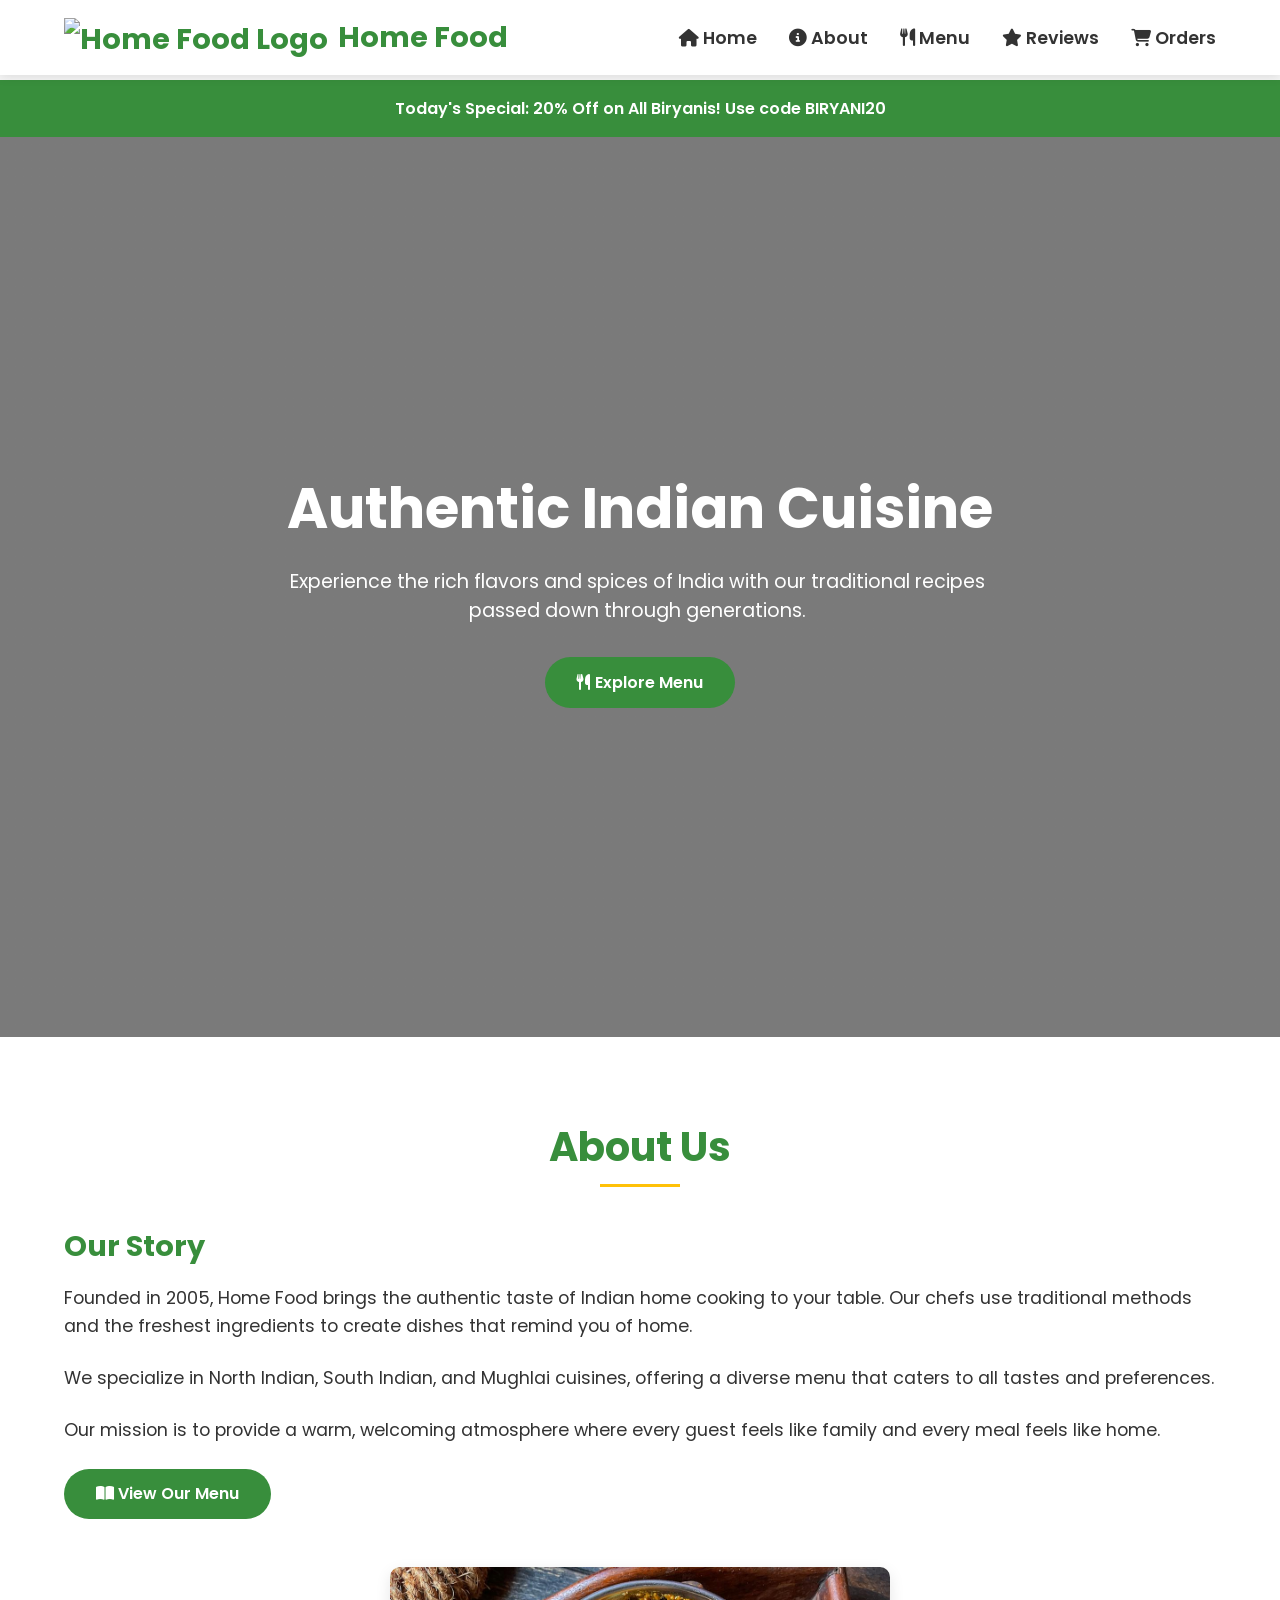
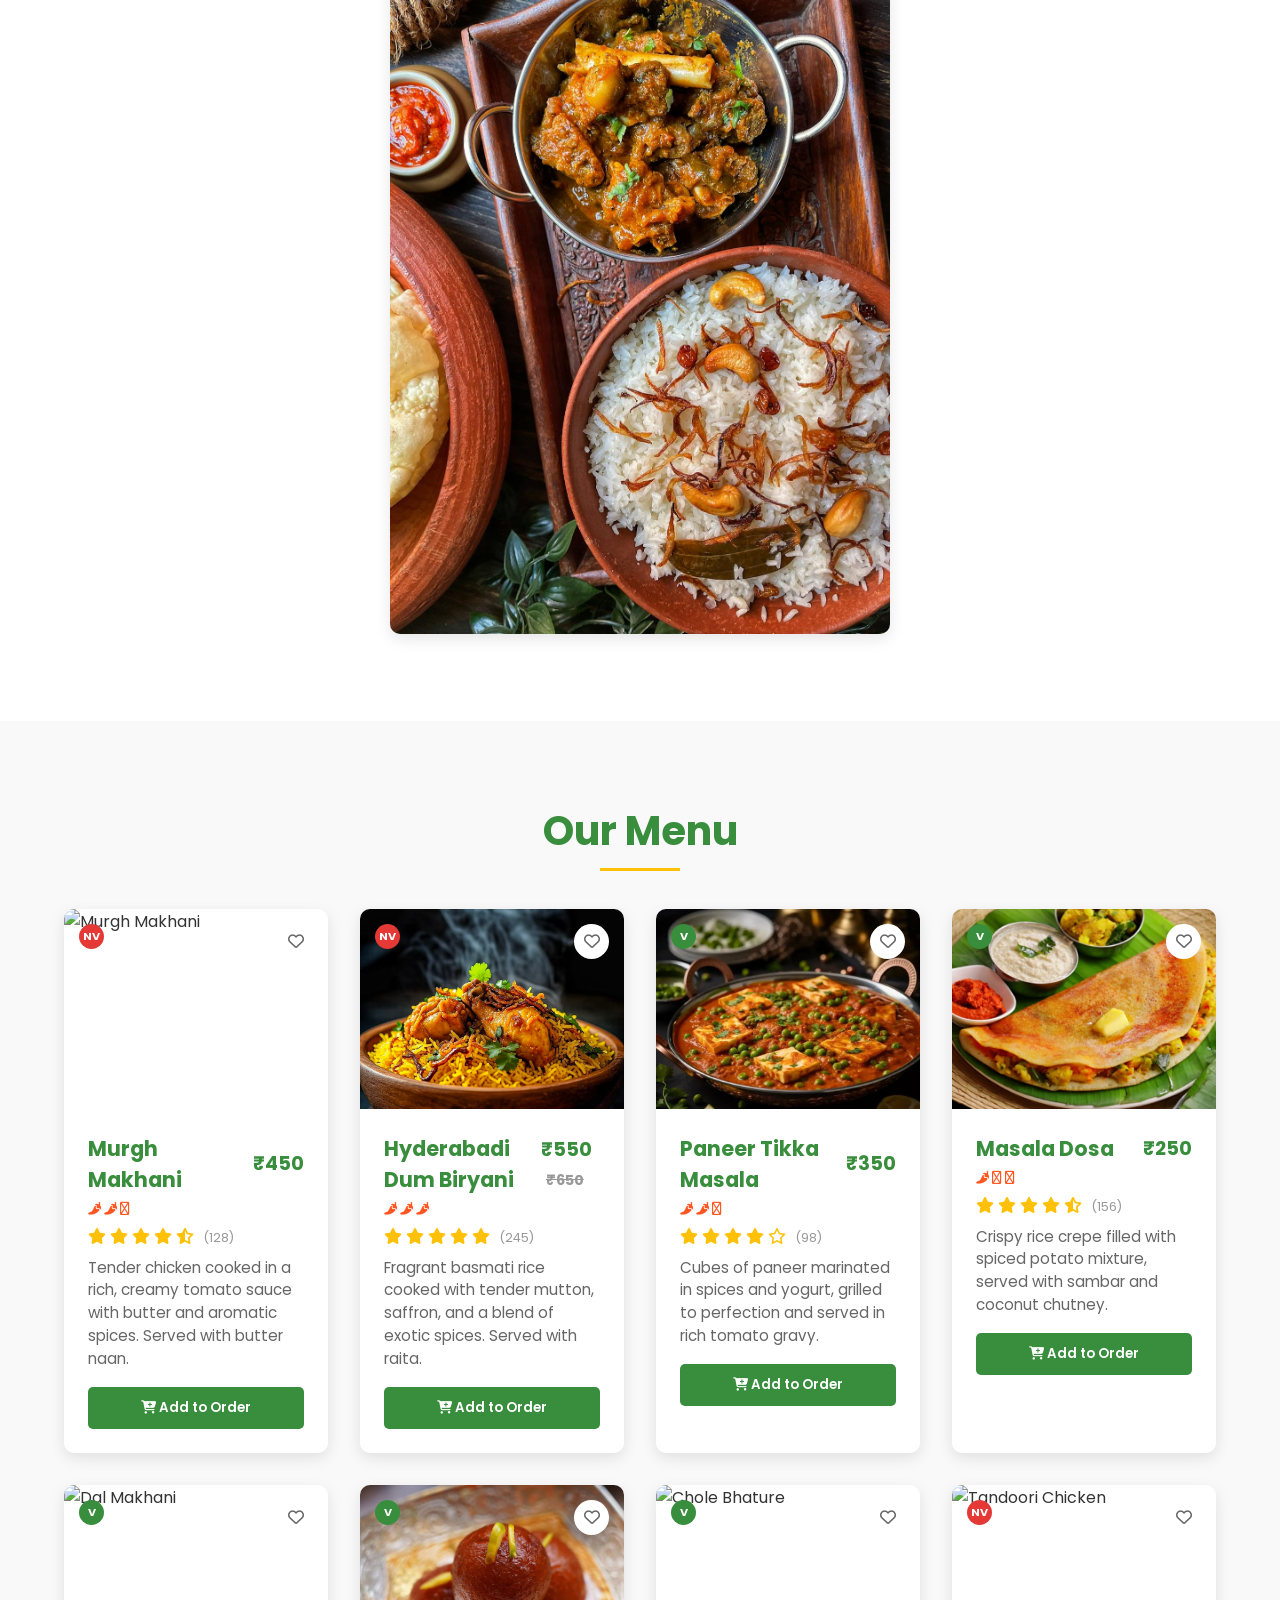
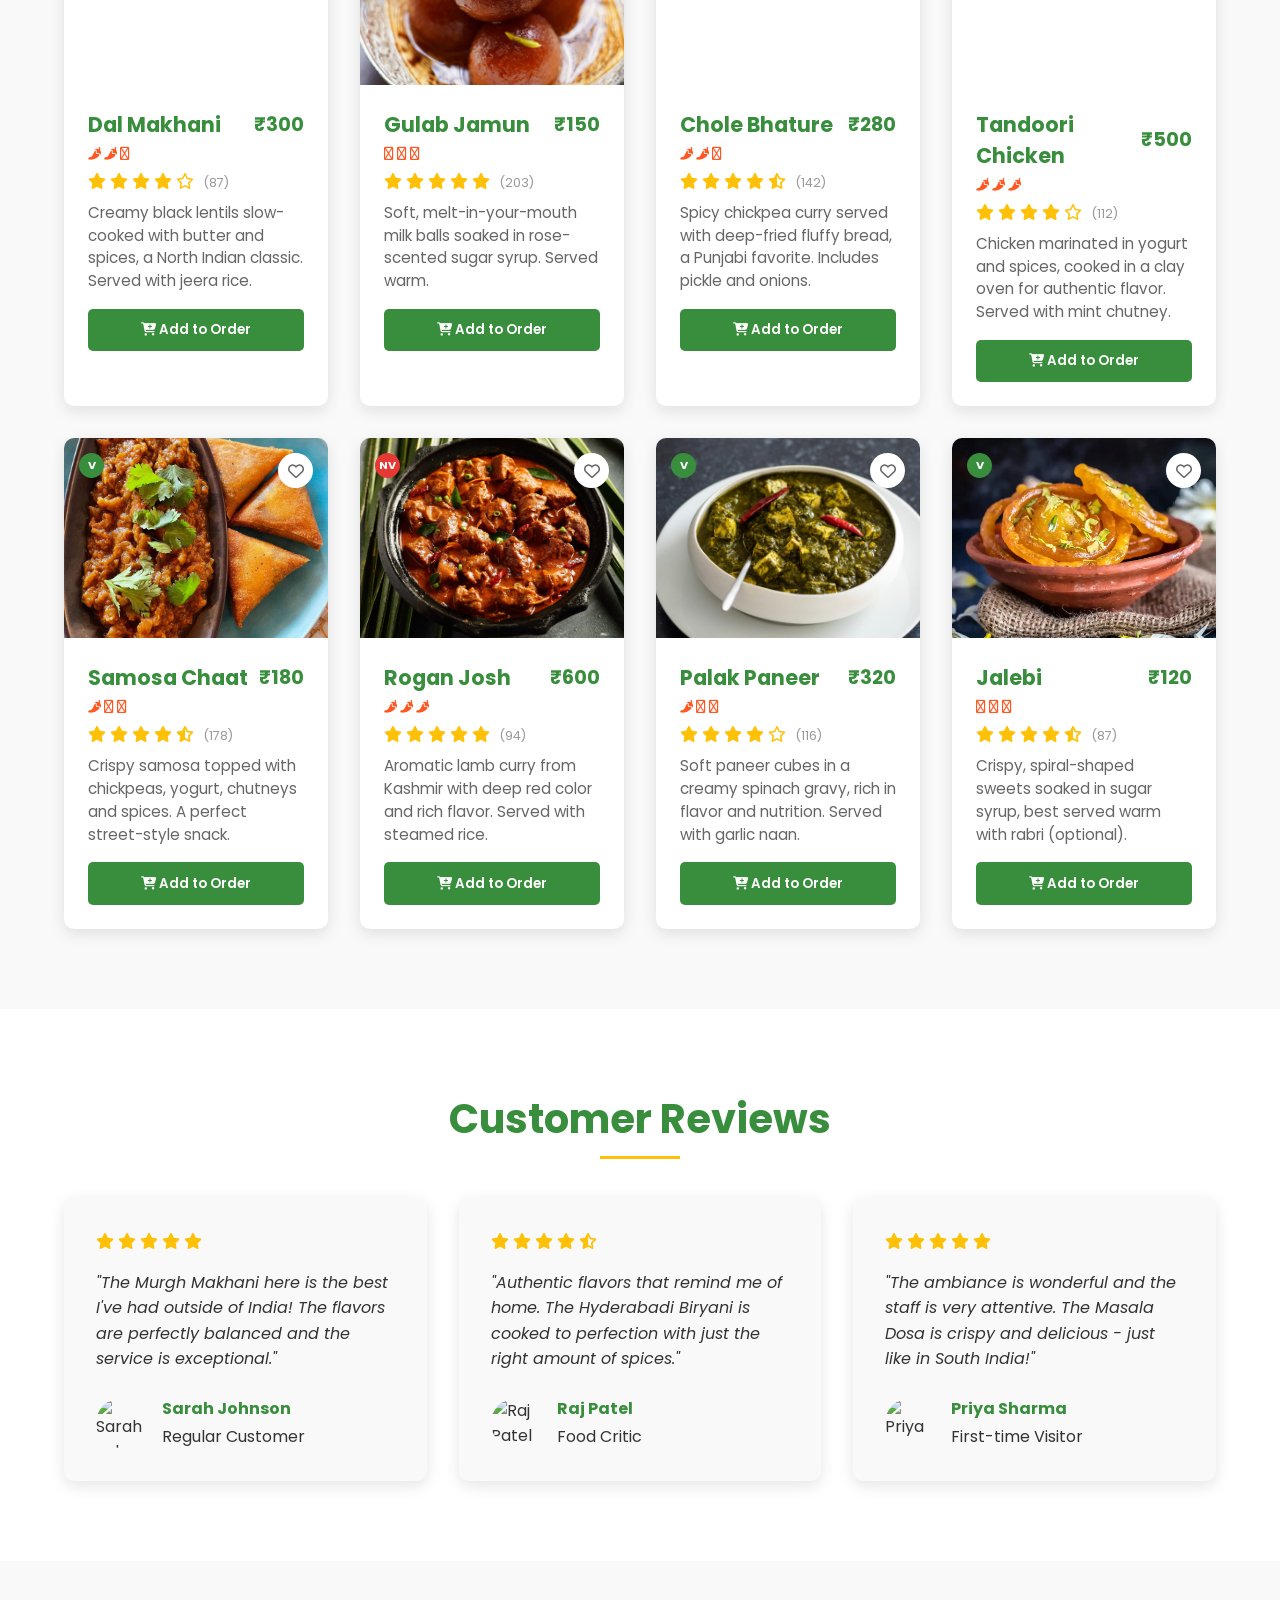
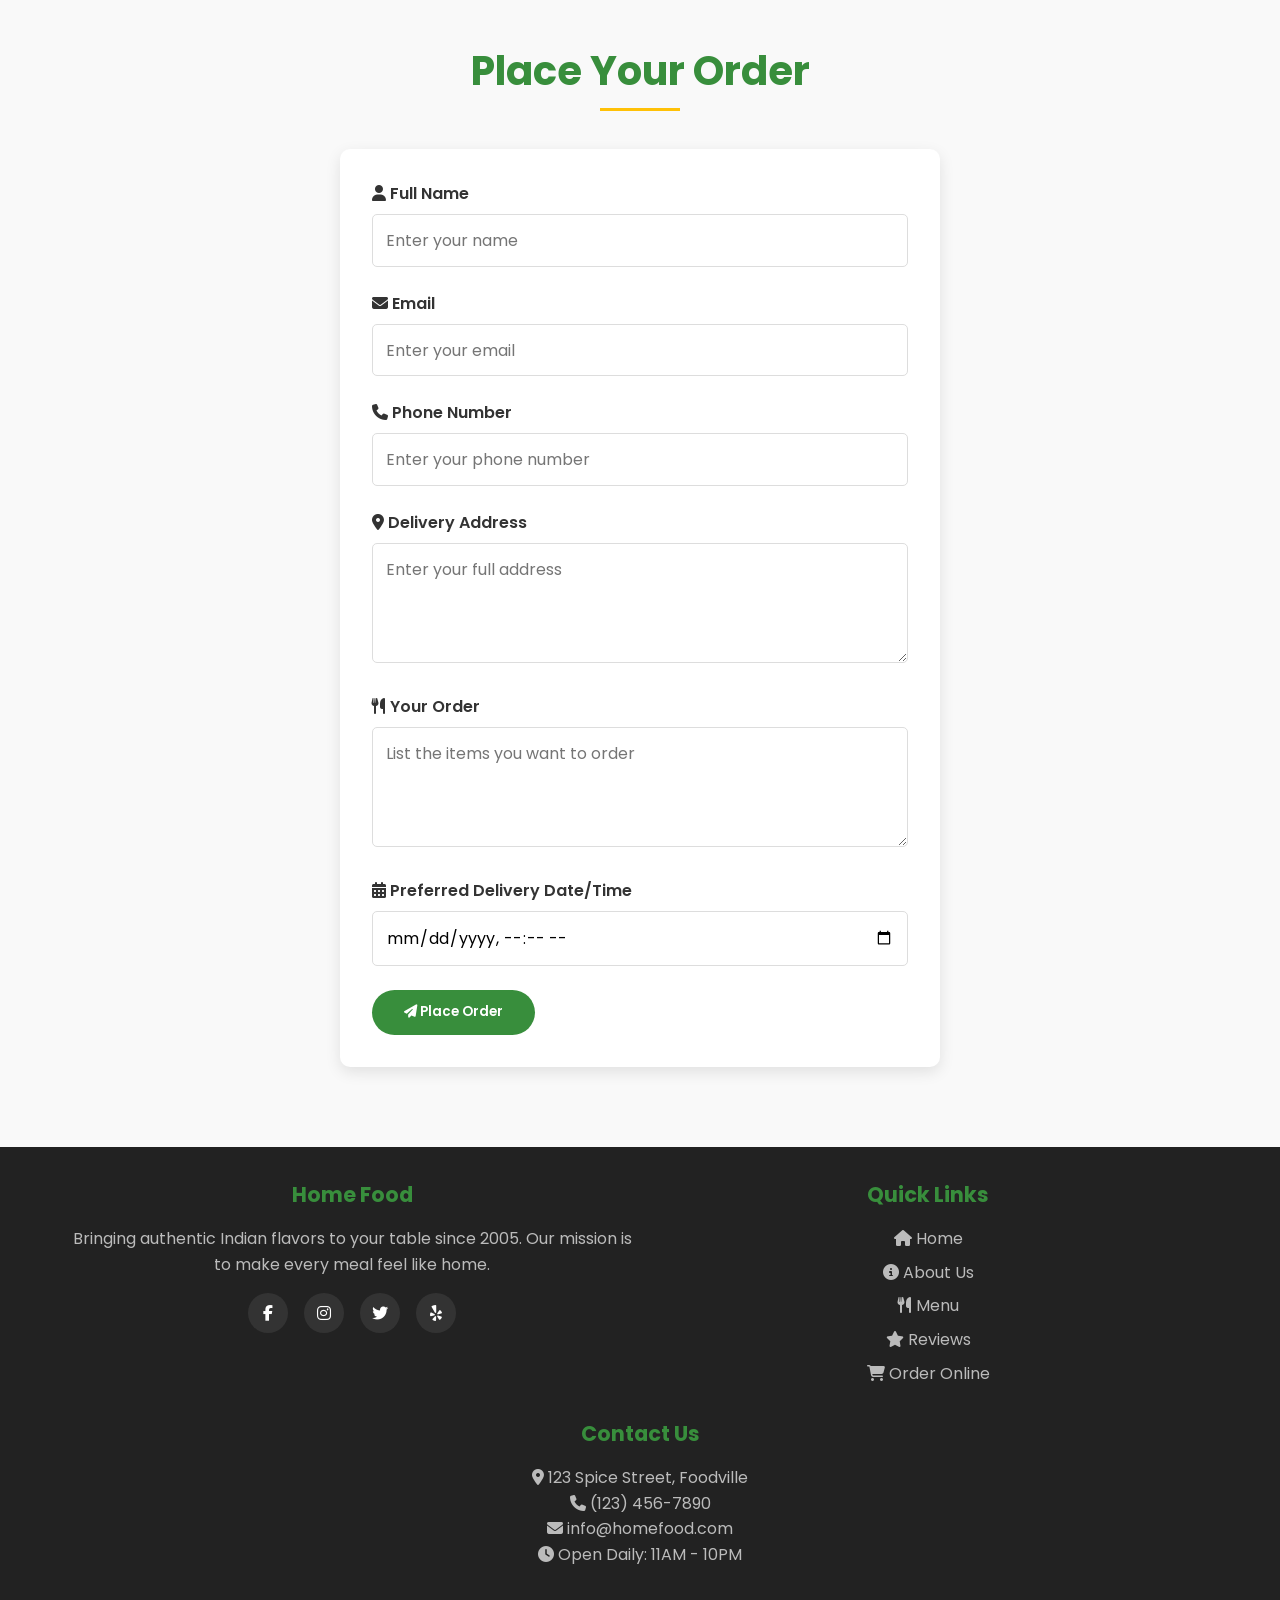
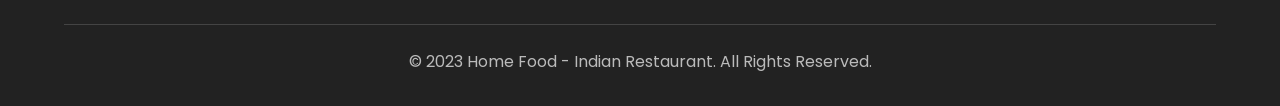
==== commit 7924f29d: "changing link" ====
--- a/index.html
+++ b/index.html
@@ -6,7 +6,7 @@
     <title>Home Food - Authentic Indian Restaurant</title>
     <link rel="stylesheet" href="https://cdnjs.cloudflare.com/ajax/libs/font-awesome/6.4.0/css/all.min.css">
     <link href="https://fonts.googleapis.com/css2?family=Poppins:wght@300;400;500;600;700&display=swap" rel="stylesheet">
-    <link rel="stylesheet" href="homefood.css">
+    <link rel="stylesheet" href="style.css">
 </head>
 <body>
     <!-- Special Offers Banner -->
--- a/style.css
+++ b/style.css
@@ -0,0 +1,669 @@
+/* ----- your exact CSS (unchanged) with responsive additions ----- */
+:root {
+  --primary-color: #388e3c;
+  --secondary-color: #ffc107;
+  --text-color: #333;
+  --light-color: #f9f9f9;
+  --dark-color: #222;
+  --danger-color: #e53935;
+}
+
+* {
+  margin: 0;
+  padding: 0;
+  box-sizing: border-box;
+  font-family: 'Poppins', sans-serif;
+}
+
+body {
+  background-color: #f5f5f5;
+  color: var(--text-color);
+  overflow-x: hidden;
+}
+
+header {
+  position: fixed;
+  top: 0;
+  left: 0;
+  width: 100%;
+  padding: 1rem 5%;
+  background-color: white;
+  box-shadow: 0 2px 10px rgba(0, 0, 0, 0.1);
+  display: flex;
+  justify-content: space-between;
+  align-items: center;
+  z-index: 1000;
+  transition: all 0.3s ease;
+}
+
+header.scrolled {
+  background-color: var(--primary-color);
+  padding: 0.5rem 5%;
+}
+
+header.scrolled .logo,
+header.scrolled nav ul li a {
+  color: white;
+}
+
+header.scrolled nav ul li a:hover {
+  color: var(--secondary-color);
+}
+
+.logo {
+  display: flex;
+  align-items: center;
+  text-decoration: none;
+  color: var(--primary-color);
+  font-weight: 700;
+  font-size: 1.8rem;
+  transition: all 0.3s ease;
+}
+
+.logo img {
+  height: 40px;
+  margin-right: 10px;
+}
+
+nav ul {
+  display: flex;
+  list-style: none;
+}
+
+nav ul li {
+  margin-left: 2rem;
+}
+
+nav ul li a {
+  text-decoration: none;
+  color: var(--text-color);
+  font-weight: 600;
+  font-size: 1.1rem;
+  transition: all 0.3s ease;
+  position: relative;
+}
+
+nav ul li a:hover {
+  color: var(--primary-color);
+}
+
+nav ul li a::after {
+  content: '';
+  position: absolute;
+  bottom: -5px;
+  left: 0;
+  width: 0;
+  height: 2px;
+  background-color: var(--primary-color);
+  transition: width 0.3s ease;
+}
+
+nav ul li a:hover::after {
+  width: 100%;
+}
+
+.menu-toggle {
+  display: none;
+  cursor: pointer;
+  font-size: 1.5rem;
+}
+
+.hero {
+  height: 100vh;
+  background: linear-gradient(rgba(0, 0, 0, 0.5), rgba(0, 0, 0, 0.5)), url('https://images.unsplash.com/photo-1585937421612-70a008356fbe?ixlib=rb-4.0.3&ixid=M3wxMjA3fDB8MHxwaG90by1wYWdlfHx8fGVufDB8fHx8fA%3D%3D&auto=format&fit=crop&w=1632&q=80') no-repeat center center/cover;
+  display: flex;
+  justify-content: center;
+  align-items: center;
+  text-align: center;
+  color: white;
+  padding-top: 80px;
+}
+
+.hero-content h1 {
+  font-size: 3.5rem;
+  margin-bottom: 1rem;
+  color: white;
+}
+
+.hero-content p {
+  font-size: 1.2rem;
+  margin-bottom: 2rem;
+  max-width: 700px;
+}
+
+.btn {
+  display: inline-block;
+  background-color: var(--primary-color);
+  color: white;
+  padding: 0.8rem 2rem;
+  border-radius: 50px;
+  text-decoration: none;
+  font-weight: 600;
+  transition: all 0.3s ease;
+  border: none;
+  cursor: pointer;
+}
+
+.btn:hover {
+  background-color: #2e7d32;
+  transform: translateY(-3px);
+  box-shadow: 0 5px 15px rgba(0, 0, 0, 0.2);
+}
+
+section {
+  padding: 5rem 5%;
+}
+
+.section-title {
+  text-align: center;
+  margin-bottom: 3rem;
+  color: var(--primary-color);
+  font-size: 2.5rem;
+  position: relative;
+}
+
+.section-title::after {
+  content: '';
+  position: absolute;
+  bottom: -10px;
+  left: 50%;
+  transform: translateX(-50%);
+  width: 80px;
+  height: 3px;
+  background-color: var(--secondary-color);
+}
+
+.about {
+  background-color: white;
+}
+
+.about-content {
+  display: flex;
+  flex-wrap: wrap;
+  align-items: center;
+  gap: 3rem;
+}
+
+.about-text {
+  flex: 1 1 40rem;
+}
+
+.about-text h3 {
+  font-size: 1.8rem;
+  margin-bottom: 1rem;
+  color: var(--primary-color);
+}
+
+.about-text p {
+  font-size: 1.1rem;
+  line-height: 1.6;
+  margin-bottom: 1.5rem;
+}
+
+.about-image {
+  flex: 1 1 40rem;
+  text-align: center;
+}
+
+.about-image img {
+  width: 100%;
+  max-width: 500px;
+  border-radius: 10px;
+  box-shadow: 0 5px 15px rgba(0, 0, 0, 0.1);
+}
+
+.menu {
+  background-color: var(--light-color);
+}
+
+.menu-container {
+  display: grid;
+  grid-template-columns: repeat(4, 1fr);
+  gap: 2rem;
+}
+
+.menu-item {
+  background-color: white;
+  border-radius: 10px;
+  overflow: hidden;
+  box-shadow: 0 5px 15px rgba(0, 0, 0, 0.1);
+  transition: all 0.3s ease;
+  position: relative;
+}
+
+.menu-item:hover {
+  transform: translateY(-10px);
+  box-shadow: 0 15px 30px rgba(0, 0, 0, 0.2);
+}
+
+.menu-item-img-container {
+  position: relative;
+  width: 100%;
+  height: 200px;
+  overflow: hidden;
+}
+
+.menu-item img {
+  width: 100%;
+  height: 100%;
+  object-fit: cover;
+  transition: transform 0.5s ease;
+}
+
+.menu-item:hover img {
+  transform: scale(1.1);
+}
+
+.menu-item-content {
+  padding: 1.5rem;
+}
+
+.menu-item-title {
+  display: flex;
+  justify-content: space-between;
+  align-items: center;
+  margin-bottom: 0.5rem;
+}
+
+.menu-item-title h3 {
+  font-size: 1.3rem;
+  color: var(--primary-color);
+}
+
+.menu-item-price {
+  font-weight: 700;
+  color: var(--primary-color);
+  font-size: 1.2rem;
+}
+
+.original-price {
+  text-decoration: line-through;
+  color: #999;
+  font-size: 0.9rem;
+  margin-left: 5px;
+}
+
+.menu-item-desc {
+  color: #666;
+  margin-bottom: 1rem;
+  line-height: 1.5;
+  font-size: 0.95rem;
+}
+
+.stars {
+  color: var(--secondary-color);
+  margin-bottom: 0.5rem;
+}
+
+.review-count {
+  color: #999;
+  font-size: 0.8rem;
+  margin-left: 5px;
+}
+
+.order-btn {
+  display: block;
+  text-align: center;
+  width: 100%;
+  padding: 0.7rem;
+  background-color: var(--primary-color);
+  color: white;
+  border: none;
+  border-radius: 5px;
+  cursor: pointer;
+  transition: all 0.3s ease;
+  font-weight: 600;
+}
+
+.order-btn:hover {
+  background-color: #2e7d32;
+  transform: translateY(-2px);
+}
+
+.heart-btn {
+  position: absolute;
+  top: 15px;
+  right: 15px;
+  background-color: white;
+  width: 35px;
+  height: 35px;
+  border-radius: 50%;
+  display: flex;
+  justify-content: center;
+  align-items: center;
+  cursor: pointer;
+  transition: all 0.3s ease;
+  z-index: 2;
+}
+
+.heart-btn:hover {
+  transform: scale(1.1);
+}
+
+.heart-btn i {
+  color: #666;
+  transition: all 0.3s ease;
+}
+
+.heart-btn.active i {
+  color: var(--danger-color);
+}
+
+.veg-nonveg {
+  position: absolute;
+  top: 15px;
+  left: 15px;
+  width: 25px;
+  height: 25px;
+  border-radius: 50%;
+  display: flex;
+  justify-content: center;
+  align-items: center;
+  font-size: 0.7rem;
+  font-weight: bold;
+  color: white;
+  z-index: 2;
+}
+
+.veg {
+  background-color: var(--primary-color);
+}
+
+.nonveg {
+  background-color: var(--danger-color);
+}
+
+.spicy-level {
+  display: flex;
+  gap: 3px;
+  margin-bottom: 0.5rem;
+}
+
+.spicy-level i {
+  color: #ff5722;
+  font-size: 0.8rem;
+}
+
+.reviews {
+  background-color: white;
+}
+
+.review-container {
+  display: grid;
+  grid-template-columns: repeat(auto-fit, minmax(300px, 1fr));
+  gap: 2rem;
+}
+
+.review-card {
+  background-color: var(--light-color);
+  padding: 2rem;
+  border-radius: 10px;
+  box-shadow: 0 5px 15px rgba(0, 0, 0, 0.1);
+  transition: all 0.3s ease;
+}
+
+.review-card:hover {
+  transform: translateY(-5px);
+  box-shadow: 0 10px 25px rgba(0, 0, 0, 0.15);
+}
+
+.review-card .stars {
+  margin-bottom: 1rem;
+}
+
+.review-text {
+  font-style: italic;
+  margin-bottom: 1.5rem;
+  line-height: 1.6;
+}
+
+.reviewer {
+  display: flex;
+  align-items: center;
+}
+
+.reviewer img {
+  width: 50px;
+  height: 50px;
+  border-radius: 50%;
+  object-fit: cover;
+  margin-right: 1rem;
+}
+
+.reviewer-info h4 {
+  color: var(--primary-color);
+  margin-bottom: 0.2rem;
+}
+
+.orders {
+  background-color: var(--light-color);
+}
+
+.order-form {
+  max-width: 600px;
+  margin: 0 auto;
+  background-color: white;
+  padding: 2rem;
+  border-radius: 10px;
+  box-shadow: 0 5px 15px rgba(0, 0, 0, 0.1);
+}
+
+.form-group {
+  margin-bottom: 1.5rem;
+}
+
+.form-group label {
+  display: block;
+  margin-bottom: 0.5rem;
+  font-weight: 600;
+}
+
+.form-group input,
+.form-group textarea,
+.form-group select {
+  width: 100%;
+  padding: 0.8rem;
+  border: 1px solid #ddd;
+  border-radius: 5px;
+  font-size: 1rem;
+  transition: all 0.3s ease;
+}
+
+.form-group input:focus,
+.form-group textarea:focus,
+.form-group select:focus {
+  border-color: var(--primary-color);
+  outline: none;
+  box-shadow: 0 0 0 3px rgba(56, 142, 60, 0.2);
+}
+
+.form-group textarea {
+  height: 120px;
+}
+
+footer {
+  background-color: var(--dark-color);
+  color: white;
+  text-align: center;
+  padding: 2rem 5%;
+}
+
+.footer-content {
+  display: flex;
+  flex-wrap: wrap;
+  justify-content: space-between;
+  margin-bottom: 2rem;
+}
+
+.footer-section {
+  flex: 1 1 25rem;
+  margin-bottom: 1.5rem;
+}
+
+.footer-section h3 {
+  color: var(--primary-color);
+  margin-bottom: 1rem;
+  font-size: 1.3rem;
+}
+
+.footer-section p,
+.footer-section a {
+  color: #bbb;
+  line-height: 1.6;
+}
+
+.footer-section a {
+  display: block;
+  margin-bottom: 0.5rem;
+  text-decoration: none;
+  transition: color 0.3s ease;
+}
+
+.footer-section a:hover {
+  color: white;
+}
+
+.social-links {
+  display: flex;
+  justify-content: center;
+  gap: 1rem;
+  margin-top: 1rem;
+}
+
+.social-links a {
+  display: flex;
+  justify-content: center;
+  align-items: center;
+  width: 40px;
+  height: 40px;
+  background-color: #333;
+  border-radius: 50%;
+  color: white;
+  transition: all 0.3s ease;
+}
+
+.social-links a:hover {
+  background-color: var(--primary-color);
+  transform: translateY(-3px);
+}
+
+.copyright {
+  padding-top: 1.5rem;
+  border-top: 1px solid #444;
+  color: #bbb;
+}
+
+.offer-banner {
+  background-color: var(--primary-color);
+  color: white;
+  padding: 1rem;
+  text-align: center;
+  font-weight: 600;
+  position: relative;
+  overflow: hidden;
+  margin-top: 80px;
+}
+
+.offer-banner::before {
+  /* content: '🔥'; */
+  position: absolute;
+  left: 20px;
+}
+
+.offer-banner::after {
+  /* content: '🔥'; */
+  position: absolute;
+  right: 20px;
+}
+
+/* ===== RESPONSIVE ADDITIONS (only these are new) ===== */
+/* Medium screens: 3 columns */
+@media (max-width: 1200px) {
+  .menu-container {
+    grid-template-columns: repeat(3, 1fr);
+  }
+}
+
+/* Tablets: 2 columns, smaller hero */
+@media (max-width: 992px) {
+  .hero-content h1 {
+    font-size: 2.8rem;
+  }
+  .menu-container {
+    grid-template-columns: repeat(2, 1fr);
+  }
+}
+
+/* Mobile: nav toggle, 1 column, stack about, hide fire emojis */
+@media (max-width: 768px) {
+  .menu-toggle {
+    display: block;
+  }
+
+  nav {
+    position: absolute;
+    top: 100%;
+    left: -100%;
+    width: 80%;
+    background-color: white;
+    padding: 1rem;
+    transition: all 0.3s ease;
+    box-shadow: 0 5px 10px rgba(0, 0, 0, 0.1);
+  }
+
+  nav.active {
+    left: 0;
+  }
+
+  nav ul {
+    flex-direction: column;
+  }
+
+  nav ul li {
+    margin: 1rem 0;
+  }
+
+  header.scrolled nav {
+    background-color: var(--primary-color);
+  }
+
+  header.scrolled nav ul li a {
+    color: white;
+  }
+
+  .hero-content h1 {
+    font-size: 2.2rem;
+  }
+
+  .about-content {
+    flex-direction: column;
+  }
+
+  .about-image {
+    margin-top: 2rem;
+  }
+
+  .offer-banner::before,
+  .offer-banner::after {
+    display: none;
+  }
+}
+
+/* Small phones: 1 column, smaller fonts */
+@media (max-width: 576px) {
+  .hero-content h1 {
+    font-size: 1.8rem;
+  }
+
+  .section-title {
+    font-size: 2rem;
+  }
+
+  .menu-container {
+    grid-template-columns: 1fr;
+  }
+
+  .order-form {
+    padding: 1.5rem;
+  }
+}
